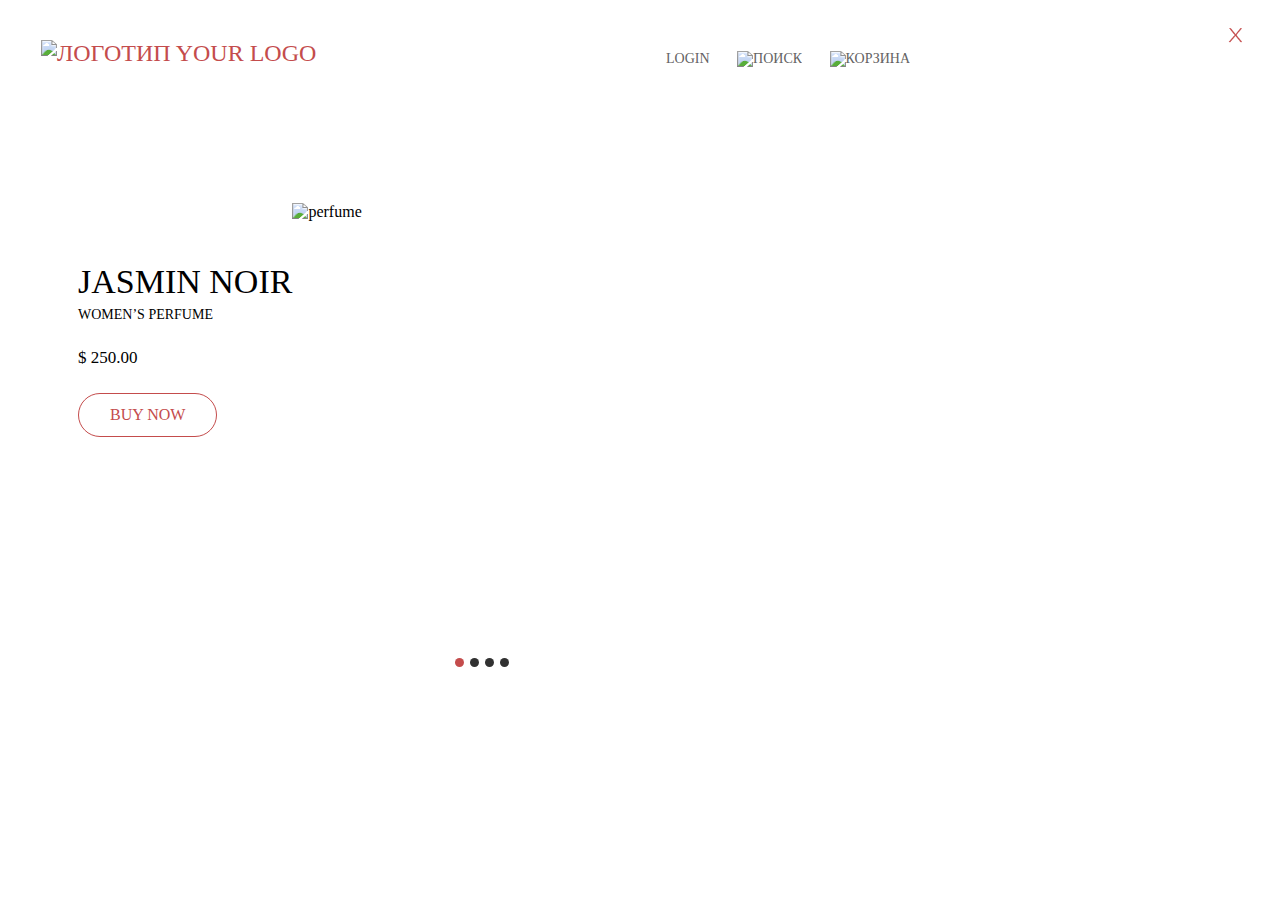
==== index.html @ 6fe62faa "maket10-header-v.2" ====
<!DOCTYPE html>
<html lang="en">
<head>
    <meta charset="UTF-8">
    <title>perfume</title>
    <link rel="stylesheet" href="css/normalize.css">
    <link rel="stylesheet" href="css/style.css">
</head>
<body>
   
    <div class="header"> <!--верхняя секция-->
        <div class="container">
<!--левый блок  -->
            <div class="left-header-block">
                <div class="header-top">
                   <div class="logo">
                       <img src="img/logo.png" alt="логотип">
                       <span> Your LOGO</span>
                   </div> 
                   <div class="header-nav">
                       <div><a href="#">Login </a></div>
                       <div><a href="#"><img src="img/poisk.svg" alt="поиск"></a></div>
                       <div><a href="#"><img src="img/basket.svg" alt="корзина"></a></div>
                   </div>
                </div>
                <div class="header-content">
<!--Предложение товара -->
                   <div class="product-header">
                      <div class="product-text">
                          <h2>Jasmin Noir</h2>
                          <h3>Women’s Perfume</h3>
                          <p class="price">$ 250.00</p>
                          <a href="#" class="button" role="button">Buy Now</a>
                      </div>
                       <div class="product-picture">
                          <img src="img/product1.png" alt="perfume"> 
                       </div>
                   </div>
                    
                </div>
<!-- Кнопки  -->
                <div class="switcher-container">
                    <div class="switcher">
                        <div class="point active"></div>
                        <div class="point"></div>
                        <div class="point"></div>
                        <div class="point"></div> 
                    </div>
                </div>
            </div>
            
            
            
<!--правый блок  -->
             
            <aside class="right-header-block">
               <div class="menu">
                <div class="menu-left">
                <center> 
                  <ul>
                      <li><a href="#">Home</a></li>
                      <li><a href="#">Men’s Perfume</a></li>
                      <li><a href="#">Top Seller</a></li>
                      <li><a href="#">Brands</a></li>
                      
                  </ul>
                  </center>  
                </div>
                <div class="menu-right">
                  <center>
                    <ul>
                      <li><a href="#">About Us</a></li>
                      <li><a href="#">Women’s Perfume</a></li>
                      <li><a href="#">Gift Pack</a></li>
                      <li><a href="#">Contact us</a></li>
                      
                  </ul>  
                  </center>
                    
                    
                </div>
                 
                   
               </div>
               <a href="#" class="button1" role="button"><img src="img/X.png"></a>
                
            </aside>
        </div>
    </div>
</body>
</html>
---- css/style.css ----
body{
   font-family: "Segoe UI"; 
}
.container{
    position: relative;
}
.header{
    height: 704px;
    
}
.left-header-block{
    height: 100%;
    width: 75%;
    background: url(../img/bg1.jpg);
    background-size: cover;
    background-position: center;
    position: relative;
    float: left;
}
.container{
    height: 100%;
    width: 100%;
}
.header-top{
    padding: 32px 0 0 33px;
    position: relative;
    
}
.logo{
    display: inline-block;
    color: #c44c4c;
    font-size: 24px;
    font-weight: 500;
    text-transform: uppercase;
}
.header-nav{
    display: inline-block;
    position: absolute;
    right: 34px;
    bottom: 0;
    font-size: 14px;
    
}
.header-nav div, a{
    display: inline-block;
    margin: 0 6px;
    text-decoration: none;
    font-size: 14px;
    font-weight: 400;
    text-transform: uppercase;
    color: #636262;

}
.product-header{
    margin: 136px 0 0 70px;
}
.product-text{
    float: left;
    padding-top: 60px;
    text-transform: uppercase;
    
}
h2{
    font-size: 34px;
    font-weight: 300;
    margin: 0;
}
h3{
    font-size: 14px;
    font-weight: 200;
    margin: 6px 0;
}
.price{
   font-size: 17px;
    font-weight: 500;
    margin: 25px 0;
}
.button{
    font-size: 16px;
    color: #c44c4c;
    border: 1px solid #c44c4c;
    border-radius: 50px;
    padding: 13px 31px;
    line-height: 100%;
    font-weight: 500;
    margin: 0;
}
.switcher-container{
    position: absolute;
    bottom: 40px;
    text-align: center;
    width: 100%;
}    
.point{
    height: 9px;
    width: 9px;
    background-color: #313131;
    display: inline-block;
    border-radius: 50%;
    margin: 1px;
}

.active{
  background-color: #c44c4c; 
}
.right-header-block{
    background: url(../img/bg2.jpg);
    background-size: cover;
    background-repeat:no-repeat;
    height: 100%;
    width: 25%;
    display: inline-block;
    position: relative;
}
.menu{
   margin-top: 98px;
   margin-left: -40px;
    
    
}
.menu-left{
    display: inline-block;
    float: left;
    width: 50%;
    
}
.menu-right{
    display: inline-block;
    width: 50%;
}
li{
    list-style-type: none;    
}
li a{
    font-size: 14px;
    font-weight: 400;
    margin: 54px 0;
    color: #ffffff;
    
}
.button1{
    position: absolute;
    top: 20px;
    right: 24px;
}
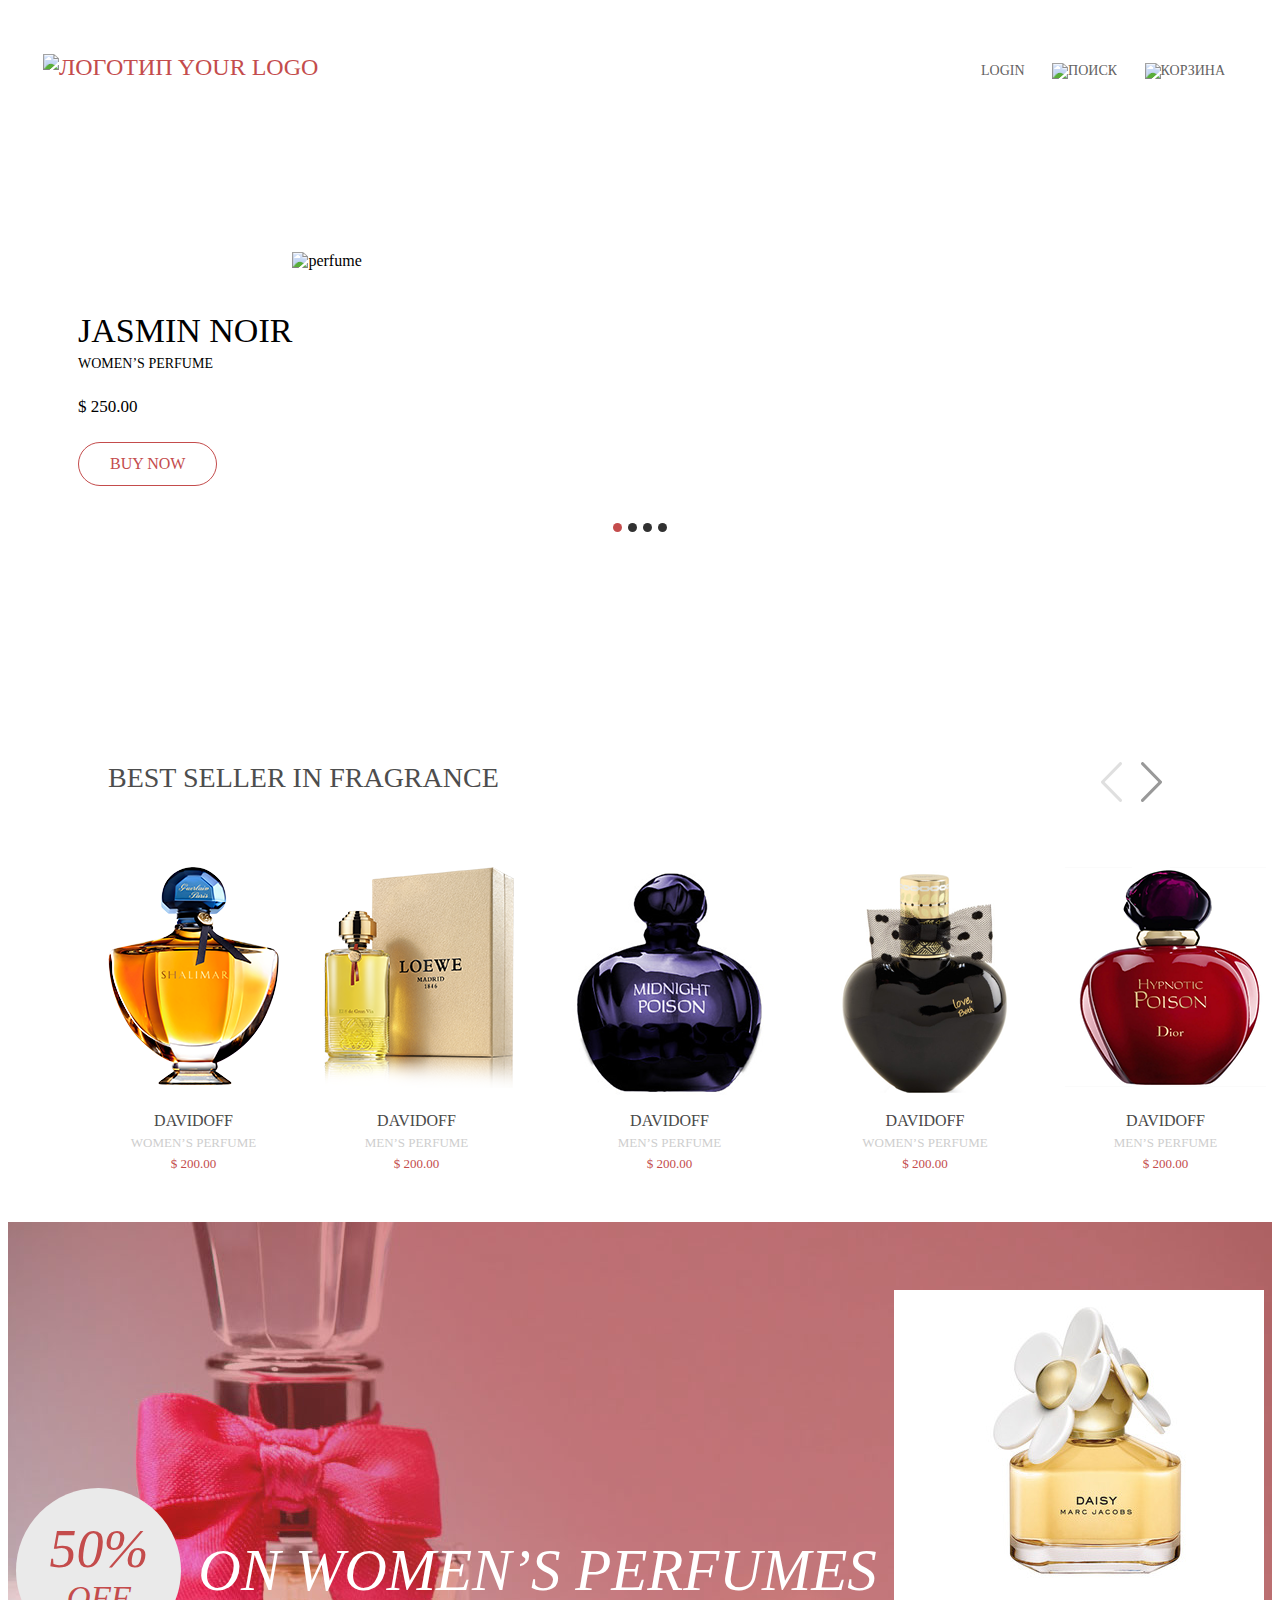
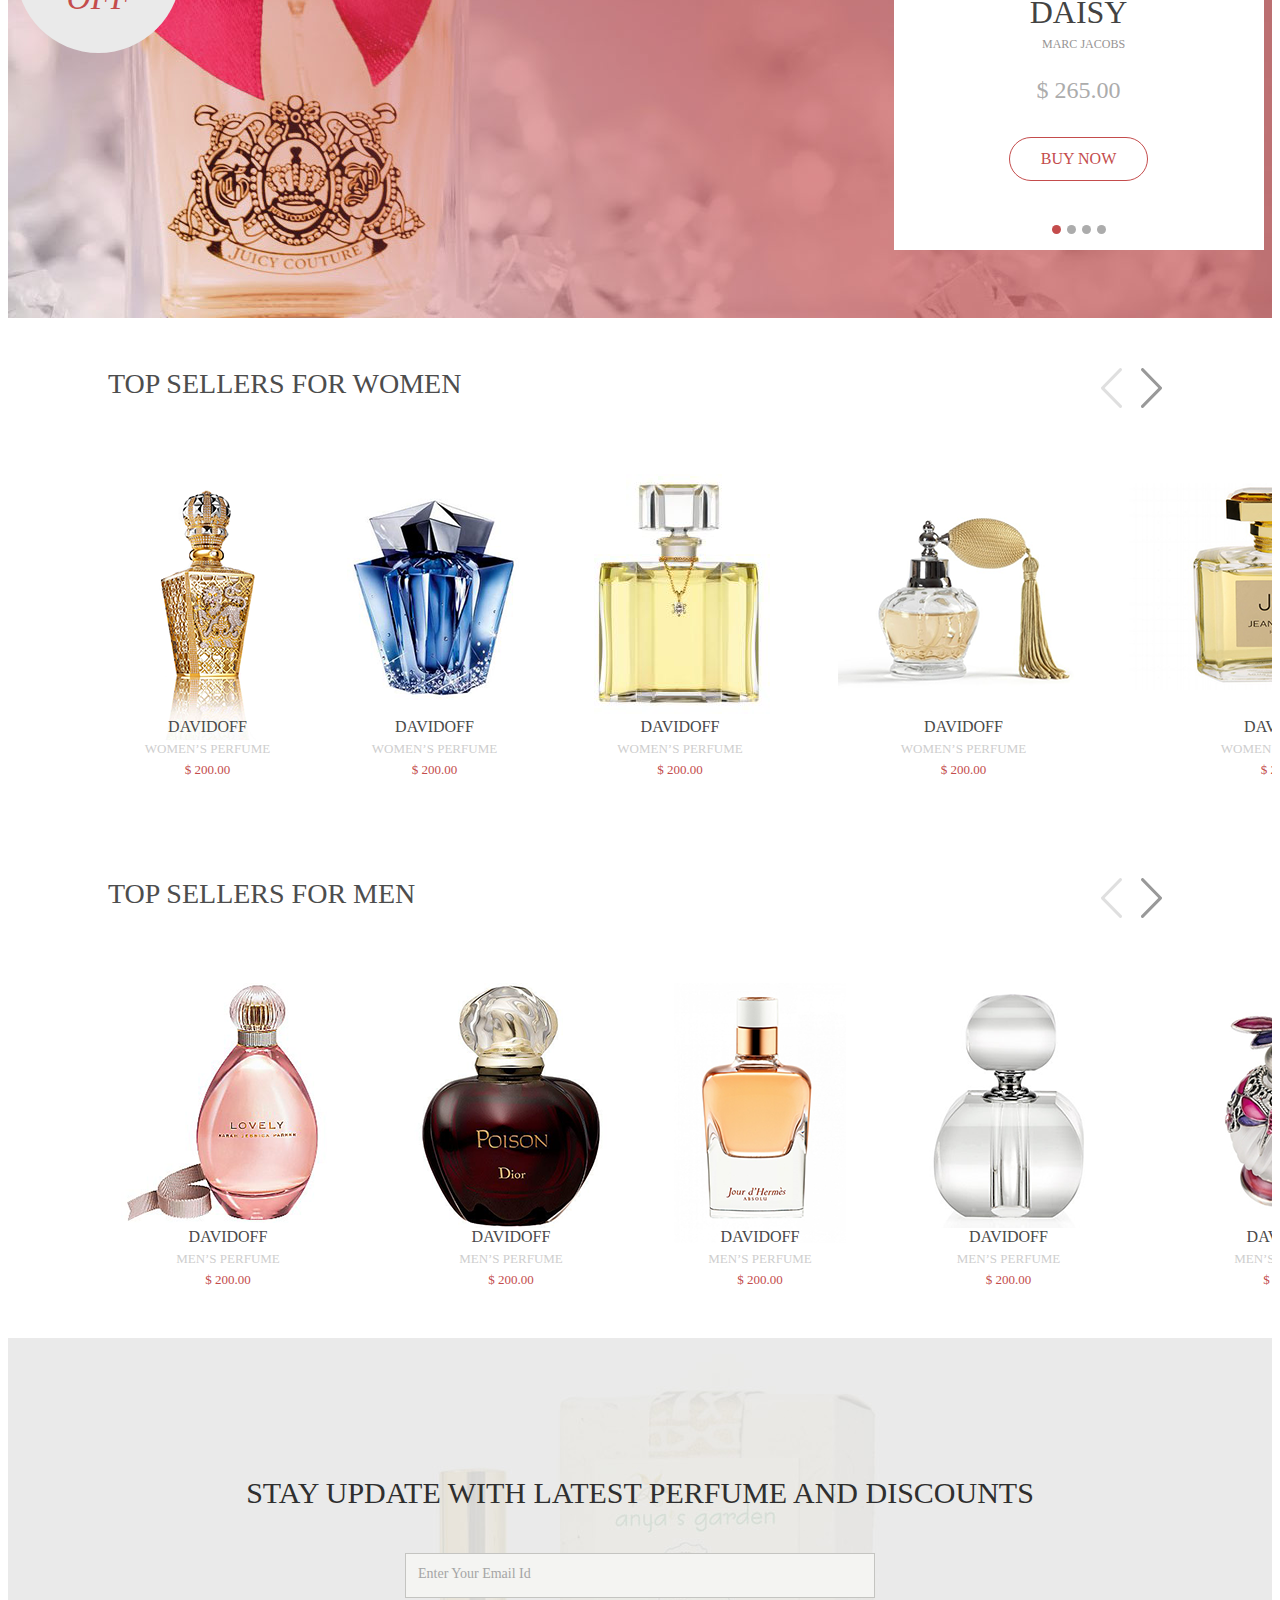
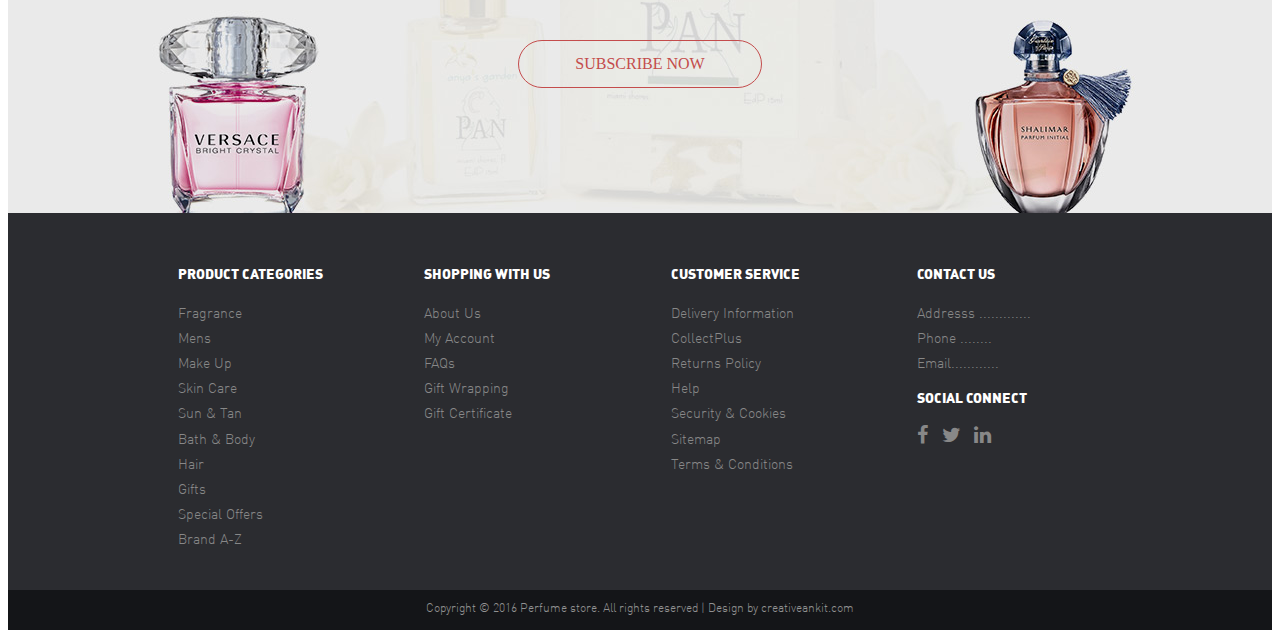
==== commit 8d2ad5af: "my project version from 29.04.2017" ====
--- a/index.html
+++ b/index.html
@@ -1,58 +1,68 @@
 <!DOCTYPE html>
 <html lang="en">
+
 <head>
     <meta charset="UTF-8">
     <title>perfume</title>
     <link rel="stylesheet" href="css/normalize.css">
+    <link href="https://maxcdn.bootstrapcdn.com/font-awesome/4.7.0/css/font-awesome.min.css" rel="stylesheet" integrity="sha384-wvfXpqpZZVQGK6TAh5PVlGOfQNHSoD2xbE+QkPxCAFlNEevoEH3Sl0sibVcOQVnN" crossorigin="anonymous">
     <link rel="stylesheet" href="css/style.css">
+    
 </head>
+
 <body>
-   
-    <div class="header"> <!--верхняя секция-->
+
+    <div class="header">
+        <!--верхняя секция-->
         <div class="container">
-<!--левый блок  -->
+            <!--левый блок  -->
             <div class="left-header-block">
                 <div class="header-top">
-                   <div class="logo">
-                       <img src="img/logo.png" alt="логотип">
-                       <span> Your LOGO</span>
-                   </div> 
-                   <div class="header-nav">
-                       <div><a href="#">Login </a></div>
-                       <div><a href="#"><img src="img/poisk.svg" alt="поиск"></a></div>
-                       <div><a href="#"><img src="img/basket.svg" alt="корзина"></a></div>
-                   </div>
+                    <div class="logo">
+                        <img src="img/logo.png" alt="логотип">
+                        <span> Your LOGO</span>
+                    </div>
+                    <div class="header-nav">
+                        <div><a href="#">Login </a></div>
+                        <div>
+                            <a href="#"><img src="img/poisk.svg" alt="поиск"></a>
+                        </div>
+                        <div>
+                            <a href="#"><img src="img/basket.svg" alt="корзина"></a>
+                        </div>
+                    </div>
                 </div>
                 <div class="header-content">
-<!--Предложение товара -->
-                   <div class="product-header">
-                      <div class="product-text">
-                          <h2>Jasmin Noir</h2>
-                          <h3>Women’s Perfume</h3>
-                          <p class="price">$ 250.00</p>
-                          <a href="#" class="button" role="button">Buy Now</a>
-                      </div>
-                       <div class="product-picture">
-                          <img src="img/product1.png" alt="perfume"> 
-                       </div>
-                   </div>
-                    
-                </div>
-<!-- Кнопки  -->
+                    <!--Предложение товара -->
+                    <div class="product-header">
+                        <div class="product-text">
+                            <h2>Jasmin Noir</h2>
+                            <h3>Women’s Perfume</h3>
+                            <p class="price">$ 250.00</p>
+                            <a href="#" class="button" role="button">Buy Now</a>
+                        </div>
+                        <div class="product-picture">
+                            <img src="img/product1.png" alt="perfume">
+                        </div>
+                    </div>
+
+                </div>
+                <!-- Кнопки  -->
                 <div class="switcher-container">
                     <div class="switcher">
                         <div class="point active"></div>
                         <div class="point"></div>
                         <div class="point"></div>
-                        <div class="point"></div> 
+                        <div class="point"></div>
                     </div>
                 </div>
             </div>
-            
-            
-            
-<!--правый блок  -->
-             
+
+
+
+            <!--правый блок  -->
+
+            <!--
             <aside class="right-header-block">
                <div class="menu">
                 <div class="menu-left">
@@ -85,7 +95,267 @@
                <a href="#" class="button1" role="button"><img src="img/X.png"></a>
                 
             </aside>
-        </div>
-    </div>
+-->
+        </div>
+    </div>
+
+    <!--   вторая секция галерея товаров      -->
+
+    <div class="price2">
+        <div class="top">
+            <div class="title">
+                <h2>Best Seller in Fragrance</h2>
+            </div>
+            <!--            Стрелочки      -->
+            <div class="arrows">
+                <div class="prev disable"></div>
+                <div class="next"></div>
+            </div>
+
+        </div>
+        <!--       Галерея     -->
+        <div class="gallery-wrapper">
+            <div class="parfume-gallery">
+                <div class="parfume">
+                    <div class="product-img"><img src="img/perfume01.png" alt="parfume01"></div>
+                    <h3>Davidoff</h3>
+                    <h4>Women’s Perfume</h4>
+                    <h5>$ 200.00</h5>
+                </div>
+                <div class="parfume">
+                    <div class="product-img">
+                        <img src="img/perfume02.png" alt="parfume02"></div>
+                    <h3>Davidoff</h3>
+                    <h4>men’s Perfume</h4>
+                    <h5>$ 200.00</h5>
+                </div>
+                <div class="parfume">
+                    <div class="product-img">
+                        <img src="img/perfume03.png" alt="parfume03"></div>
+                    <h3>Davidoff</h3>
+                    <h4>men’s Perfume</h4>
+                    <h5>$ 200.00</h5>
+                </div>
+                <div class="parfume">
+                    <div class="product-img">
+                        <img src="img/perfume04.png" alt="parfume04"></div>
+                    <h3>Davidoff</h3>
+                    <h4>Women’s Perfume</h4>
+                    <h5>$ 200.00</h5>
+                </div>
+                <div class="parfume">
+                    <div class="product-img">
+                        <img src="img/perfume05.png" alt="parfume05"></div>
+                    <h3>Davidoff</h3>
+                    <h4>men’s Perfume</h4>
+                    <h5>$ 200.00</h5>
+                </div>
+            </div>
+        </div>
+    </div>
+    <!--  On_Women's_perfumes   -->
+
+    <div class="action">
+        <div class="off">
+            <h2>50%</h2>
+            <h3>Off</h3>
+        </div>
+        <h1>on Women’s Perfumes</h1>
+
+        <div class="offer">
+            <img src="img/perfume(06).png" alt="">
+            <div class="product-text">
+                <h2> DAISY </h2>
+                <h3>Marc Jacobs</h3>
+                <p class="price">$ 265.00</p>
+
+            </div>
+            <a href="#" class="button" role="button">Buy Now</a>
+            <div class="switcher-container">
+                <div class="switcher">
+                    <div class="point active"></div>
+                    <div class="point"></div>
+                    <div class="point"></div>
+                    <div class="point"></div>
+                </div>
+            </div>
+        </div>
+
+
+
+    </div>
+    <!--   четвертая секция галерея товаров      -->
+
+    <div class="price2">
+        <div class="top">
+            <div class="title">
+                <h2>TOP SELLERS FOR WOMEN</h2>
+            </div>
+            <!--            Стрелочки      -->
+            <div class="arrows">
+                <div class="prev disable"></div>
+                <div class="next"></div>
+            </div>
+
+        </div>
+        <!--       Галерея  2   -->
+        <div class="gallery-wrapper">
+            <div class="parfume-gallery">
+                <div class="parfume">
+                    <div class="product-img"><img src="img/perfume11.png" alt="parfume11"></div>
+                    <h3>Davidoff</h3>
+                    <h4>Women’s Perfume</h4>
+                    <h5>$ 200.00</h5>
+                </div>
+                <div class="parfume">
+                    <div class="product-img">
+                        <img src="img/perfume12.png" alt="parfume12"></div>
+                    <h3>Davidoff</h3>
+                    <h4>Women’s Perfume</h4>
+                    <h5>$ 200.00</h5>
+                </div>
+                <div class="parfume">
+                    <div class="product-img">
+                        <img src="img/perfume13.png" alt="parfume13"></div>
+                    <h3>Davidoff</h3>
+                    <h4>Women’s Perfume</h4>
+                    <h5>$ 200.00</h5>
+                </div>
+                <div class="parfume">
+                    <div class="product-img">
+                        <img src="img/perfume14.png" alt="parfume14"></div>
+                    <h3>Davidoff</h3>
+                    <h4>Women’s Perfume</h4>
+                    <h5>$ 200.00</h5>
+                </div>
+                <div class="parfume">
+                    <div class="product-img">
+                        <img src="img/perfume15.png" alt="parfume15"></div>
+                    <h3>Davidoff</h3>
+                    <h4>Women’s Perfume</h4>
+                    <h5>$ 200.00</h5>
+                </div>
+            </div>
+        </div>
+    </div>
+        <!--   пятая секция галерея товаров      -->
+
+        <div class="price2">
+            <div class="top">
+                <div class="title">
+                    <h2>TOP SELLERS FOR MEN</h2>
+                </div>
+                <!--            Стрелочки      -->
+                <div class="arrows">
+                    <div class="prev disable"></div>
+                    <div class="next"></div>
+                </div>
+
+            </div>
+        </div>
+
+        <!--       Галерея  3   -->
+
+        <div class="gallery-wrapper">
+            <div class="parfume-gallery">
+                <div class="parfume">
+                    <div class="product-img"><img src="img/perfume21.png" alt="parfume21"></div>
+                    <h3>Davidoff</h3>
+                    <h4>men’s Perfume</h4>
+                    <h5>$ 200.00</h5>
+                </div>
+                <div class="parfume">
+                    <div class="product-img">
+                        <img src="img/perfume22.png" alt="parfume22"></div>
+                    <h3>Davidoff</h3>
+                    <h4>men’s Perfume</h4>
+                    <h5>$ 200.00</h5>
+                </div>
+                <div class="parfume">
+                    <div class="product-img">
+                        <img src="img/perfume23.png" alt="parfume23"></div>
+                    <h3>Davidoff</h3>
+                    <h4>men’s Perfume</h4>
+                    <h5>$ 200.00</h5>
+                </div>
+                <div class="parfume">
+                    <div class="product-img">
+                        <img src="img/perfume24.png" alt="parfume24"></div>
+                    <h3>Davidoff</h3>
+                    <h4>men’s Perfume</h4>
+                    <h5>$ 200.00</h5>
+                </div>
+                <div class="parfume">
+                    <div class="product-img">
+                        <img src="img/perfume25.png" alt="parfume25"></div>
+                    <h3>Davidoff</h3>
+                    <h4>men’s Perfume</h4>
+                    <h5>$ 200.00</h5>
+                </div>
+            </div>
+
+        </div>
+<!--        Шестая секция    -->
+<div class="discounts">
+  <form class="subscribe-form">
+   <h2>Stay update with latest perfume and discounts</h2> 
+   <div class="email">Enter Your Email Id</div>
+   <div class="button">Subscribe Now</div>
+   </form>
+</div>
+<footer>
+    <div class="footer-menu">
+       <div class="twin-col">
+        <div class="column">
+        <h3>Product Categories</h3>
+        <a href="#">Fragrance</a>
+        <a href="#">Mens</a>
+        <a href="#">Make Up</a>
+        <a href="#">Skin Care</a>
+        <a href="#">Sun & Tan</a>
+        <a href="#">Bath & Body</a>
+        <a href="#">Hair</a>
+        <a href="#">Gifts</a>
+        <a href="#">Special Offers</a>
+        <a href="#">Brand A-Z</a>
+</div>
+        <div class="column">
+        
+        <h3>Shopping With Us</h3>
+        <a href="#">About Us</a>
+        <a href="#">My Account</a>
+        <a href="#">FAQs</a>
+        <a href="#">Gift Wrapping</a>
+        <a href="#">Gift Certificate</a>
+</div>
+</div>
+       <div class="twin-col">
+        <div class="column">
+        <h3>Customer Service</h3>
+        <a href="#">Delivery Information</a>
+        <a href="#">CollectPlus</a>
+        <a href="#">Returns Policy</a>
+        <a href="#">Help</a>
+        <a href="#">Security & Cookies</a>
+        <a href="#">Sitemap</a>
+        <a href="#">Terms & Conditions</a>
+        </div>
+        <div class="column">
+        <h3>Contact Us</h3>
+        <a href="#">Addresss ............. </a>
+        <a href="#">Phone ........ </a>
+        <a href="#">Email............</a>
+        <h3>Social Connect</h3>
+        <div>
+<a href="#"><i class="fa fa-facebook" aria-hidden="true"></i></a>
+<a href="#"><i class="fa fa-twitter" aria-hidden="true"></i>
+</a>
+<a href="#"><i class="fa fa-linkedin" aria-hidden="true"></i></a></div>
+</div>
+    </div>
+    </div>
+    <div class="copyright">Copyright © 2016 Perfume store. All rights reserved | Design by creativeankit.com</div>
+</footer>
 </body>
+
 </html>--- a/css/style.css
+++ b/css/style.css
@@ -1,47 +1,78 @@
-body{
-   font-family: "Segoe UI"; 
-}
-.container{
+@font-face {
+  font-family: "DIN-BlackAlternate";
+  src: url("../fonts/DINBlackAlternate.eot"); /* IE9 Compat Modes */
+  src: url("../fonts/DINBlackAlternate.eot?#iefix") format("embedded-opentype"), /* IE6-IE8 */
+    url("../fonts/DINBlackAlternate.woff2") format("woff2"), /* Modern Browsers */
+    url("../fonts/DINBlackAlternate.woff") format("woff"), /* Modern Browsers */
+    url("../fonts/DINBlackAlternate.ttf") format("truetype"), /* Safari, Android, iOS */
+    url("../fonts/DINBlackAlternate.otf") format("opentype"), /* Open Type Font */
+    url("../fonts/DINBlackAlternate.svg") format("svg"); /* Legacy iOS */
+  font-weight: normal;
+  font-style: normal;
+}
+
+@font-face {
+  font-family: "DIN-Light";
+  src: url("../fonts/DINLight.eot"); /* IE9 Compat Modes */
+  src: url("../fonts/DINLight.eot?#iefix") format("embedded-opentype"), /* IE6-IE8 */
+    url("../fonts/DINLight.woff2") format("woff2"), /* Modern Browsers */
+    url("../fonts/DINLight.woff") format("woff"), /* Modern Browsers */
+    url("../fonts/DINLight.ttf") format("truetype"), /* Safari, Android, iOS */
+    url("../fonts/DINLight.otf") format("opentype"), /* Open Type Font */
+    url("../fonts/DINLight.svg") format("svg"); /* Legacy iOS */
+  font-weight: normal;
+  font-style: normal;
+}
+
+body {
+    font-family: "Segoe UI";
+}
+
+.container {
     position: relative;
-}
-.header{
-    height: 704px;
-    
-}
-.left-header-block{
     height: 100%;
-    width: 75%;
+    width: 100%;
+}
+
+.header {
+    min-height: 704px;
+}
+
+
+/*    левый блок    */
+
+.left-header-block {
+    height: 100%;
+    width: 100%;
     background: url(../img/bg1.jpg);
     background-size: cover;
     background-position: center;
     position: relative;
     float: left;
 }
-.container{
-    height: 100%;
-    width: 100%;
-}
-.header-top{
-    padding: 32px 0 0 33px;
-    position: relative;
-    
-}
-.logo{
+
+
+
+.header-top {
+    display: flex;
+    flex-wrap: wrap;
+    justify-content: space-between;
+    align-items: baseline;
+    padding: 35px;
+}
+.logo {
     display: inline-block;
     color: #c44c4c;
     font-size: 24px;
     font-weight: 500;
     text-transform: uppercase;
 }
-.header-nav{
-    display: inline-block;
-    position: absolute;
-    right: 34px;
-    bottom: 0;
-    font-size: 14px;
-    
-}
-.header-nav div, a{
+.header-nav {
+    font-size: 14px;
+    margin-top: 20px;
+}
+.header-nav div,
+a {
     display: inline-block;
     margin: 0 6px;
     text-decoration: none;
@@ -49,33 +80,37 @@
     font-weight: 400;
     text-transform: uppercase;
     color: #636262;
-
-}
-.product-header{
+}
+
+/*   Предложение товара   */
+.product-header {
     margin: 136px 0 0 70px;
-}
-.product-text{
-    float: left;
+    width: 60%;
+    display: flex;
+    flex-wrap: wrap;
+}
+.product-text {
     padding-top: 60px;
     text-transform: uppercase;
-    
-}
-h2{
+    flex-shrink: 0;
+    margin-bottom: 33px;
+}
+h2 {
     font-size: 34px;
     font-weight: 300;
     margin: 0;
 }
-h3{
+h3 {
     font-size: 14px;
     font-weight: 200;
     margin: 6px 0;
 }
-.price{
-   font-size: 17px;
+.price {
+    font-size: 17px;
     font-weight: 500;
     margin: 25px 0;
 }
-.button{
+.button {
     font-size: 16px;
     color: #c44c4c;
     border: 1px solid #c44c4c;
@@ -85,13 +120,15 @@
     font-weight: 500;
     margin: 0;
 }
-.switcher-container{
-    position: absolute;
-    bottom: 40px;
-    text-align: center;
-    width: 100%;
-}    
-.point{
+
+/*  Кнопки   */
+.switcher-container {
+
+    text-align: center;
+    margin-bottom: 40px;
+
+}
+.point {
     height: 9px;
     width: 9px;
     background-color: #313131;
@@ -99,47 +136,335 @@
     border-radius: 50%;
     margin: 1px;
 }
-
-.active{
-  background-color: #c44c4c; 
-}
-.right-header-block{
+.active {
+    background-color: #c44c4c;
+}
+
+/*правый блок */
+.right-header-block {
     background: url(../img/bg2.jpg);
     background-size: cover;
-    background-repeat:no-repeat;
+    background-repeat: no-repeat;
     height: 100%;
     width: 25%;
     display: inline-block;
     position: relative;
 }
-.menu{
-   margin-top: 98px;
-   margin-left: -40px;
-    
-    
-}
-.menu-left{
+.menu {
+    margin-top: 98px;
+    margin-left: -40px;
+}
+.menu-left {
     display: inline-block;
     float: left;
     width: 50%;
-    
-}
-.menu-right{
+}
+.menu-right {
     display: inline-block;
     width: 50%;
 }
-li{
-    list-style-type: none;    
-}
-li a{
+li {
+    list-style-type: none;
+}
+li a {
     font-size: 14px;
     font-weight: 400;
     margin: 54px 0;
     color: #ffffff;
-    
-}
-.button1{
+}
+.button1 {
     position: absolute;
     top: 20px;
     right: 24px;
-}+}
+
+/* вторая секция галерея товаров    */
+.price2 {
+    
+    
+}
+/* Стрелочки */
+.arrows {
+    display: flex;
+}
+.prev,
+.next {
+    background-repeat: no-repeat;
+    background-position: center;
+    width: 40px;
+    height: 40px;
+}
+.prev {
+    background-image: url(../img/left-arrow.svg);
+}
+.next {
+    background-image: url(../img/right-arrow.svg);
+}
+.disable {
+    opacity: 0.3;
+}
+          /*  Галерея */
+.gallery-wrapper{
+  overflow-x: scroll;/* До решения вопроса со стрелочками*/
+    display: flex;
+}
+.parfume-gallery  {
+    display: flex;
+    width: 100%;
+    justify-content: space-around;
+    background: #fff;
+    margin-top: 65px;
+    margin-left: 30px;
+    padding: 0px 30px 50px 50px;
+}
+.price2 h2{
+    font-size: 28px;
+    font-weight: 400;
+    text-transform: uppercase;
+    color: #4d4d4d;
+}
+.parfume-gallery h3 {
+    font-size: 16px;
+    font-family: "Segoe UI";
+    color: #494949;
+    font-weight: 500;
+    text-transform: uppercase;
+    margin-top: 5px;
+    margin-bottom: 0;
+}
+.parfume-gallery h4 {
+    font-size: 13px;
+    font-family: "Segoe UI";
+    color: #cecece;
+    font-weight: 500;
+    text-transform: uppercase;
+    margin-top: 5px;
+    margin-bottom: 0;
+}
+.parfume-gallery h5 {
+    font-size: 13px;
+    font-family: "Segoe UI";
+    color: #c44c4c;
+    font-weight: 500;
+    margin-top: 5px;
+    margin-bottom: 0;
+}
+.top {
+    display: flex;
+    justify-content: space-between;
+    padding: 50px 100px 0 100px;
+}
+.parfume {
+    text-align: center;
+    margin: 0 20px;
+}
+.product-img {
+    height: 240px;
+}
+/*  On_Women's_perfumes  */
+
+.action{
+    background: url(../img/Layer%207.jpg);
+    background-size: cover;
+    background-position: center;
+    height: 696px;
+    width: 100%;
+    display: flex;
+    align-items: center;
+    justify-content: space-around;
+    
+}
+.action h1{
+   font-size: 59px;
+    font-family: "Segoe UI";
+    color: #fff;
+    font-weight: 500;
+    text-transform: uppercase;
+    font-style: oblique;
+}
+.off{
+    height: 165px;
+    width: 165px;
+    border-radius: 100%;
+    background: #eaeaea;
+    flex-shrink: 0;
+}
+.off h2{
+    font-size: 54px;
+    align-self: center;
+    font-family: "Segoe UI";
+    color: #c44c4c;
+    font-weight: 500;
+    text-transform: uppercase;
+    text-align: center;
+    font-style: oblique;
+    margin-top: 30px;
+   
+}
+.off h3{
+    font-size: 33px;
+    font-family: "Segoe UI";
+    color: #c44c4c;
+    font-weight: 500;
+    text-transform: uppercase;
+    text-align: center;
+    font-style: oblique;
+    margin-top: 0;
+    
+}
+.offer{
+    height: 560px;
+    width: 370px;
+    text-align: center;
+    background: #fff;
+}
+.offer img{
+    margin-left: 35px;
+}
+.offer .product-text{
+    padding-top: 0;
+    text-align: center;
+    
+}
+.offer h2{
+    font-size: 32px;
+    font-weight: 500;
+    color: #434343;
+}
+.offer h3{
+    font-size: 12px;
+    font-weight: 400;
+    color: #969494;
+    margin-left: 10px;
+}
+.offer p{
+    font-size: 24px;
+    font-weight: 500;
+    color: #acacac;
+}
+.offer .button{
+    margin-bottom: 40px
+}
+.offer .point{
+  background-color: #acacac;
+}
+.offer .active{
+   background-color: #c44c4c; 
+}
+     /*  Шестая секция  */
+.discounts{
+    height: 475px;
+    padding-top: 13px;
+    box-sizing: border-box;
+    background: url(../img/background_bottom.jpg);
+    display: flex;
+    justify-content: center;
+    align-items: center;
+    background-position: center bottom;
+    background-repeat: no-repeat;
+    background-size: cover;
+}
+
+.subscribe-form{
+    display: flex;
+    flex-direction: column;
+    align-items: center;
+    justify-content: space-between;
+    height: 212px;
+    padding: 0 10px;
+}
+.discounts h2{
+    font-size: 30px;
+    color: #2f2f2f;
+    font-weight: 500;
+    text-transform: uppercase;
+    text-align: center;
+}
+.discounts .button{
+    padding: 15px 56px;
+    text-transform: uppercase;
+    
+}
+.email{
+    height: 45px;
+    max-width: 470px;
+    width: 100%;
+    background: #f4f4f2;
+    font-size: 14px;
+    font-weight: 200;
+    color: #a5a5a5;
+    border: 1px solid #c4c4c1;
+    padding: 12px;
+    box-sizing: border-box;
+    margin: 20px;
+}
+.bottom-block{
+    display: flex;
+    flex-direction: column;
+    justify-content: space-around;
+    align-items: center;
+    height: 280px;
+   
+    margin-top: 100px;
+}
+.footer-menu{
+    background: #2b2c30;
+    display: flex;
+    flex-direction: row;
+    flex-wrap: wrap;
+    justify-content: center;
+    padding: 38px 11%;
+}
+.twin-col{
+    flex-basis: 50%;
+    flex-shrink: 0;
+    display: flex;
+    flex-direction: row;
+    flex-wrap: wrap;
+    justify-content: space-around;
+}
+.column{
+    width: 185px;
+    color: #919191;
+    font-size: 14px;
+    text-align: left;
+    display: flex;
+    flex-direction: column;
+}
+.column h3{
+    color: #fff;
+    text-transform: uppercase;
+    font-family: "DIN-BlackAlternate";
+    margin: 1.2em 0;
+}
+.column a{
+    color: #888888;
+    text-transform: capitalize;
+    line-height: 1.8em;
+    margin: 0;
+    font-family: "DIN-Light";
+}
+
+.column a:hover{
+    color: #c44c4c;    
+
+}
+.column a:active{
+   color: #fff; 
+}
+
+.fa{
+    font-size: 20px;
+    margin-right: 10px;
+}
+.copyright{
+    height: 40px;
+    background: #141518;
+    text-align: center;
+    font-family: "DIN-Light";
+    color: #919191;
+    font-size: 12px;
+    font-weight: 200;
+    padding-top: 10px;
+    box-sizing: border-box;
+}
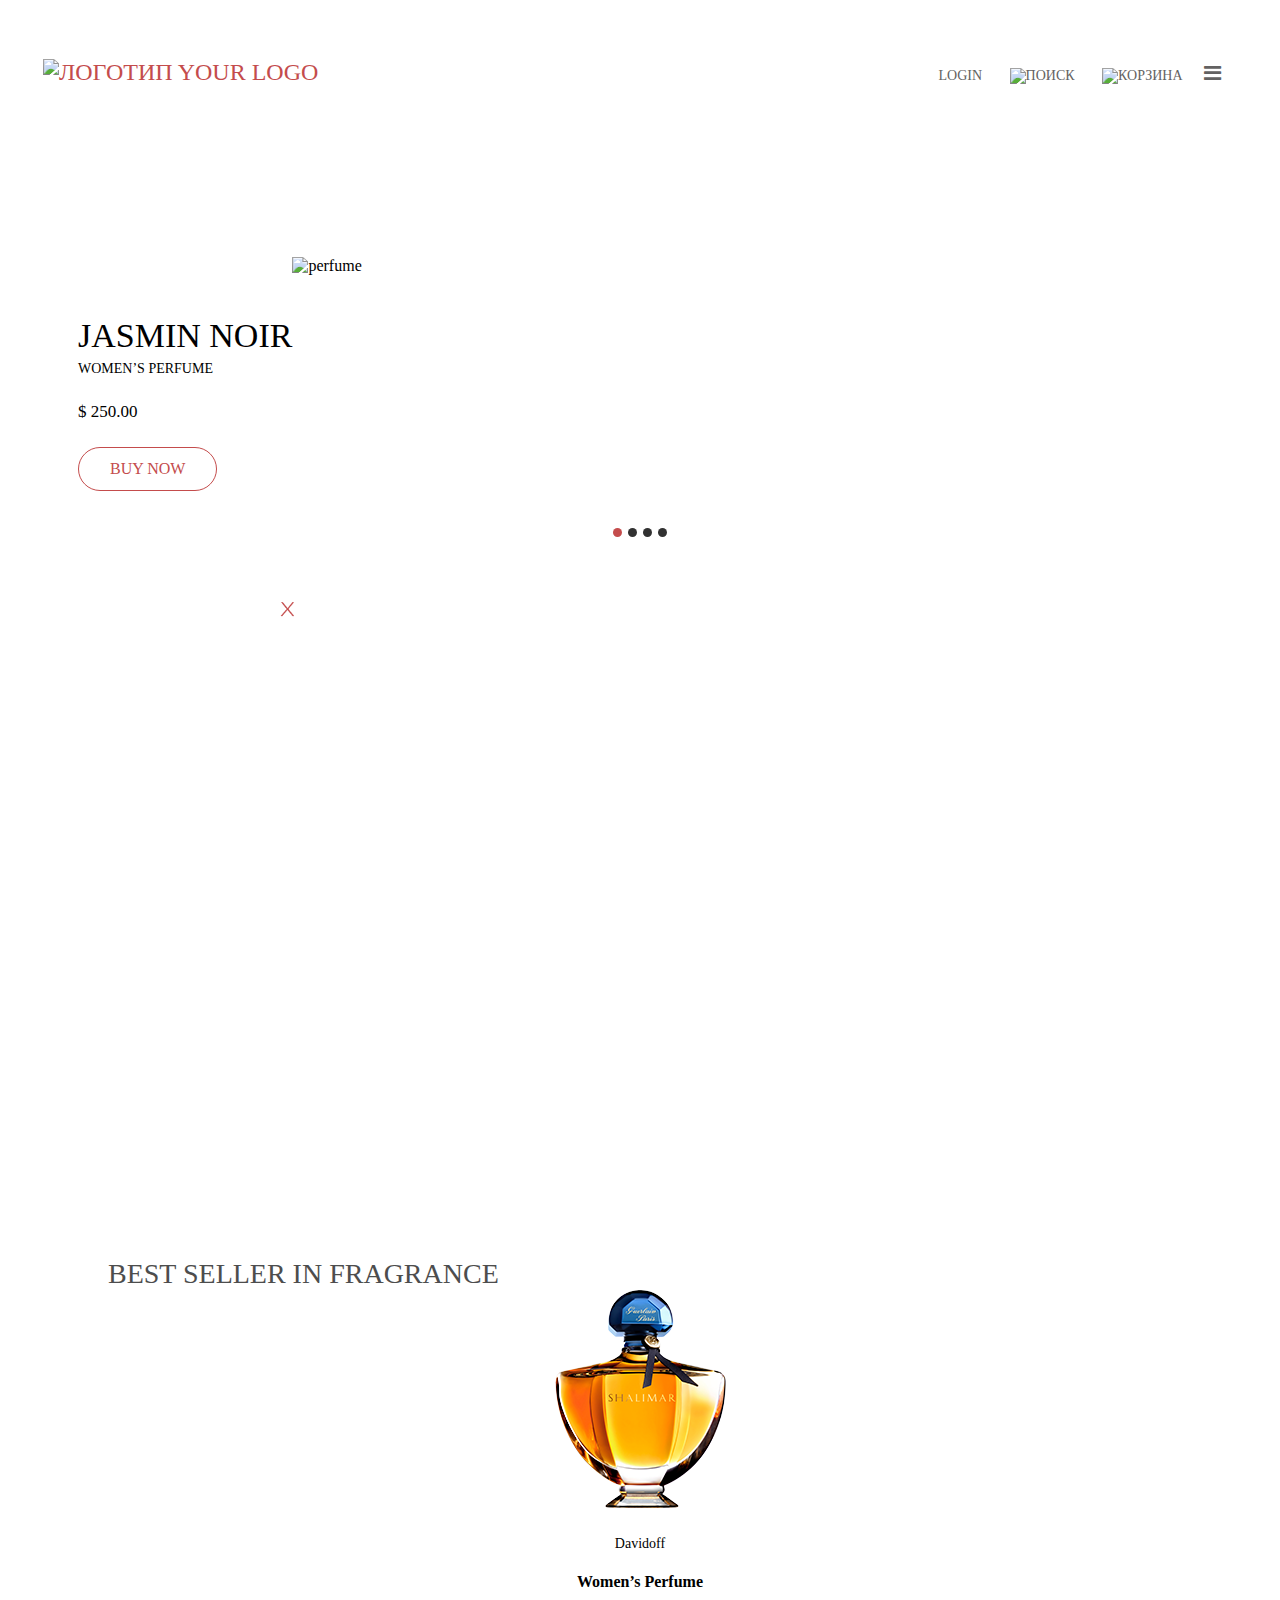
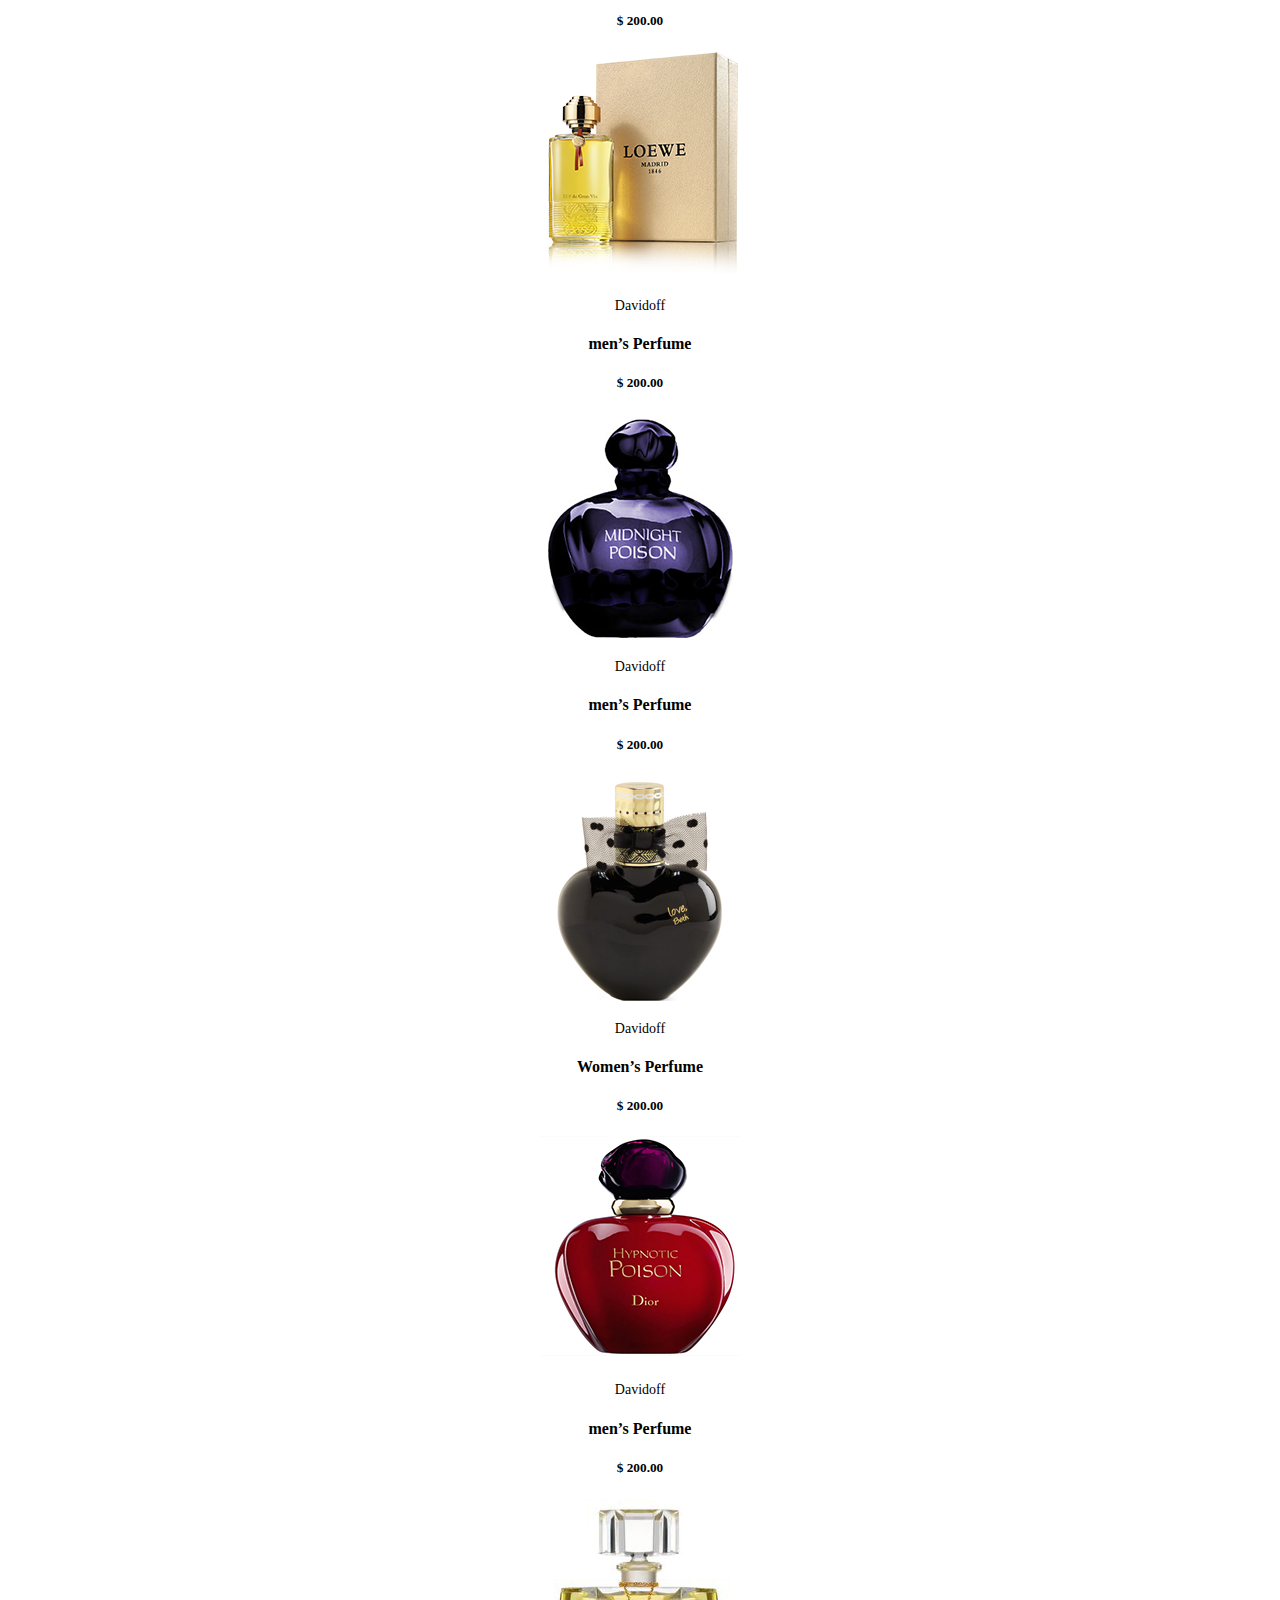
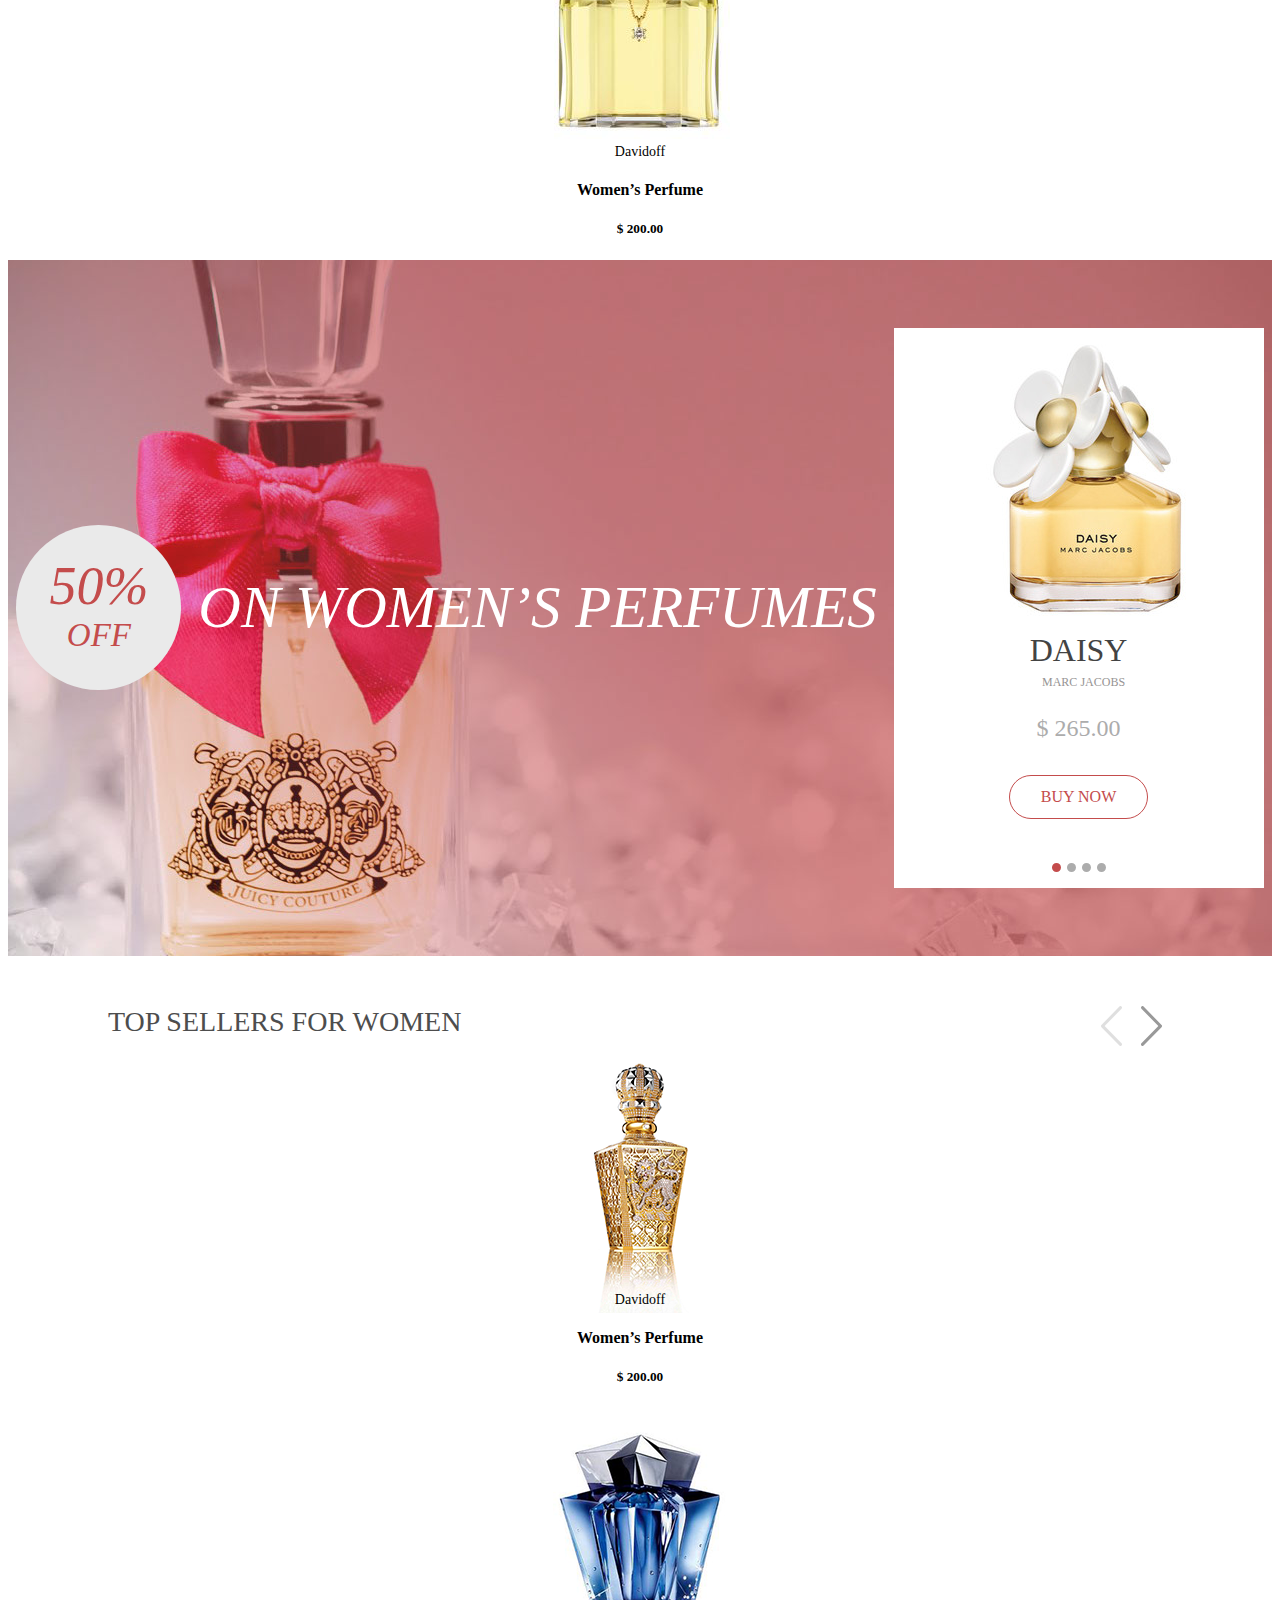
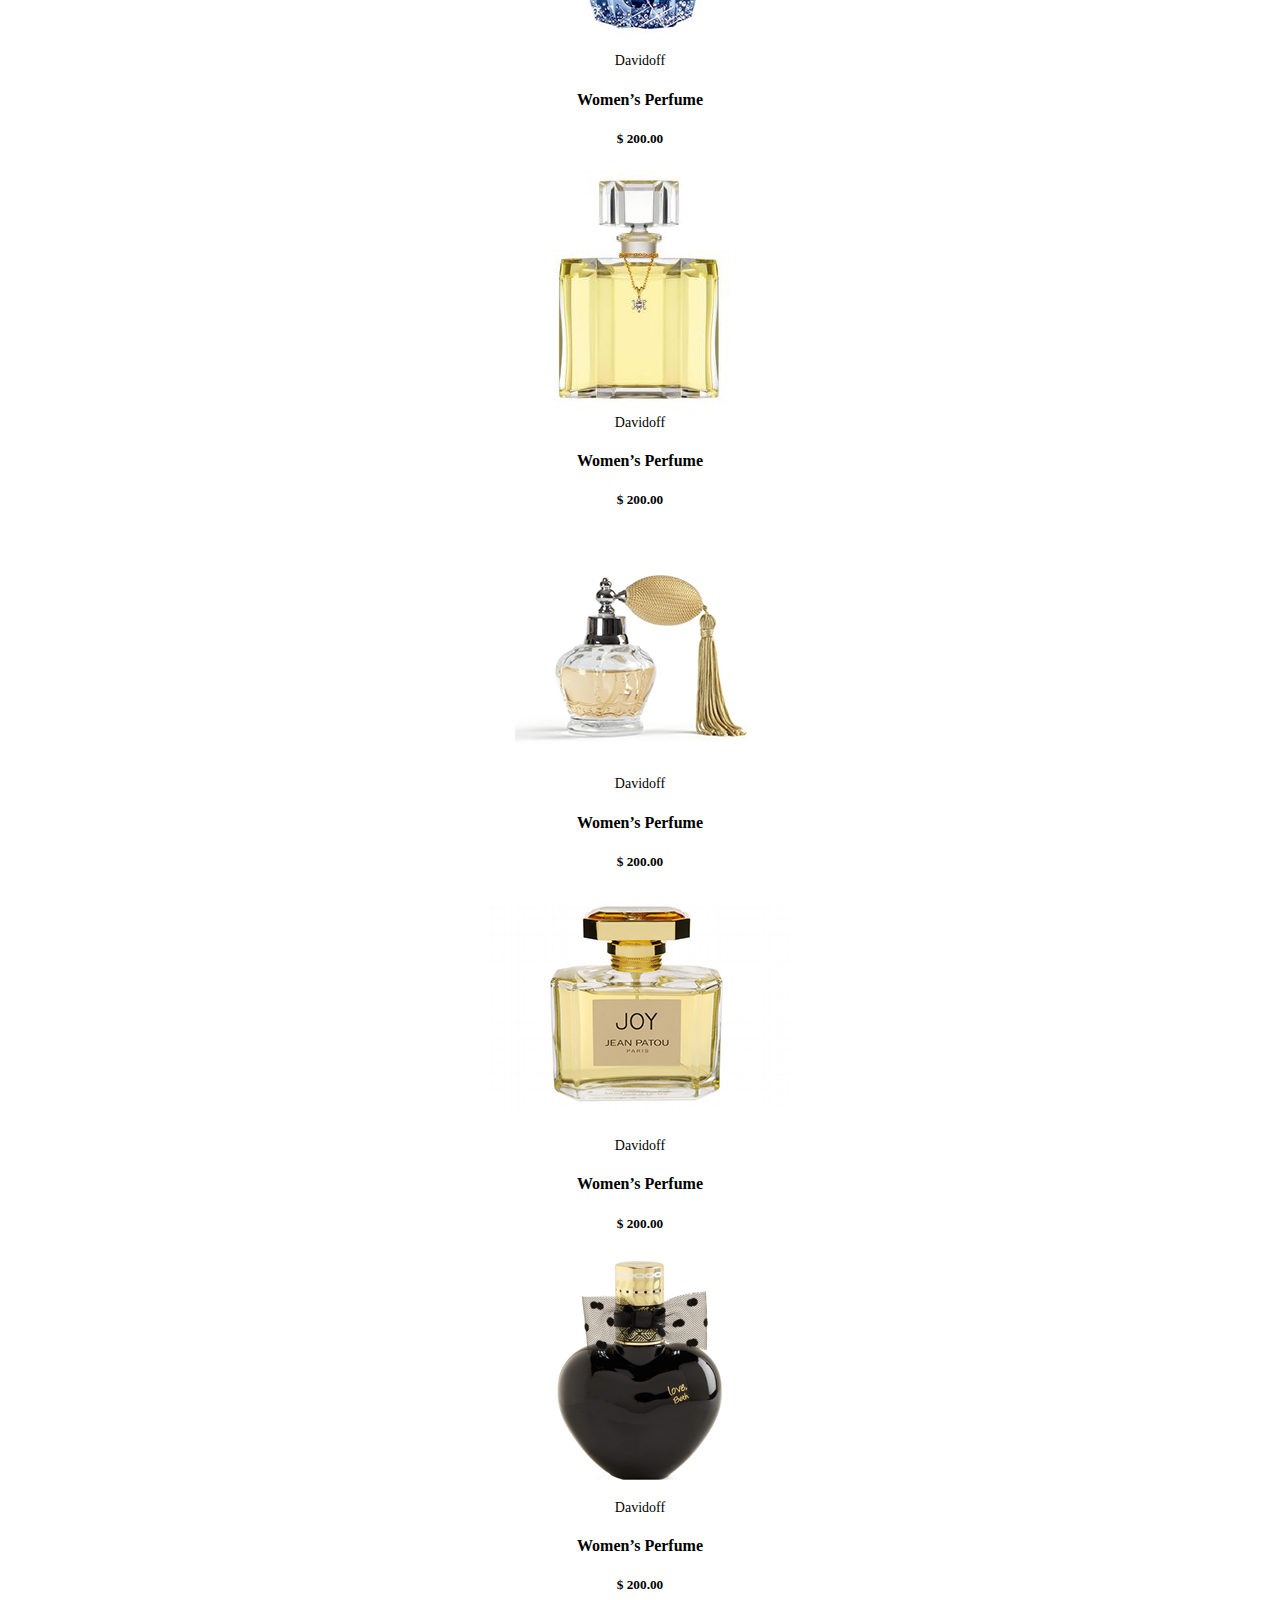
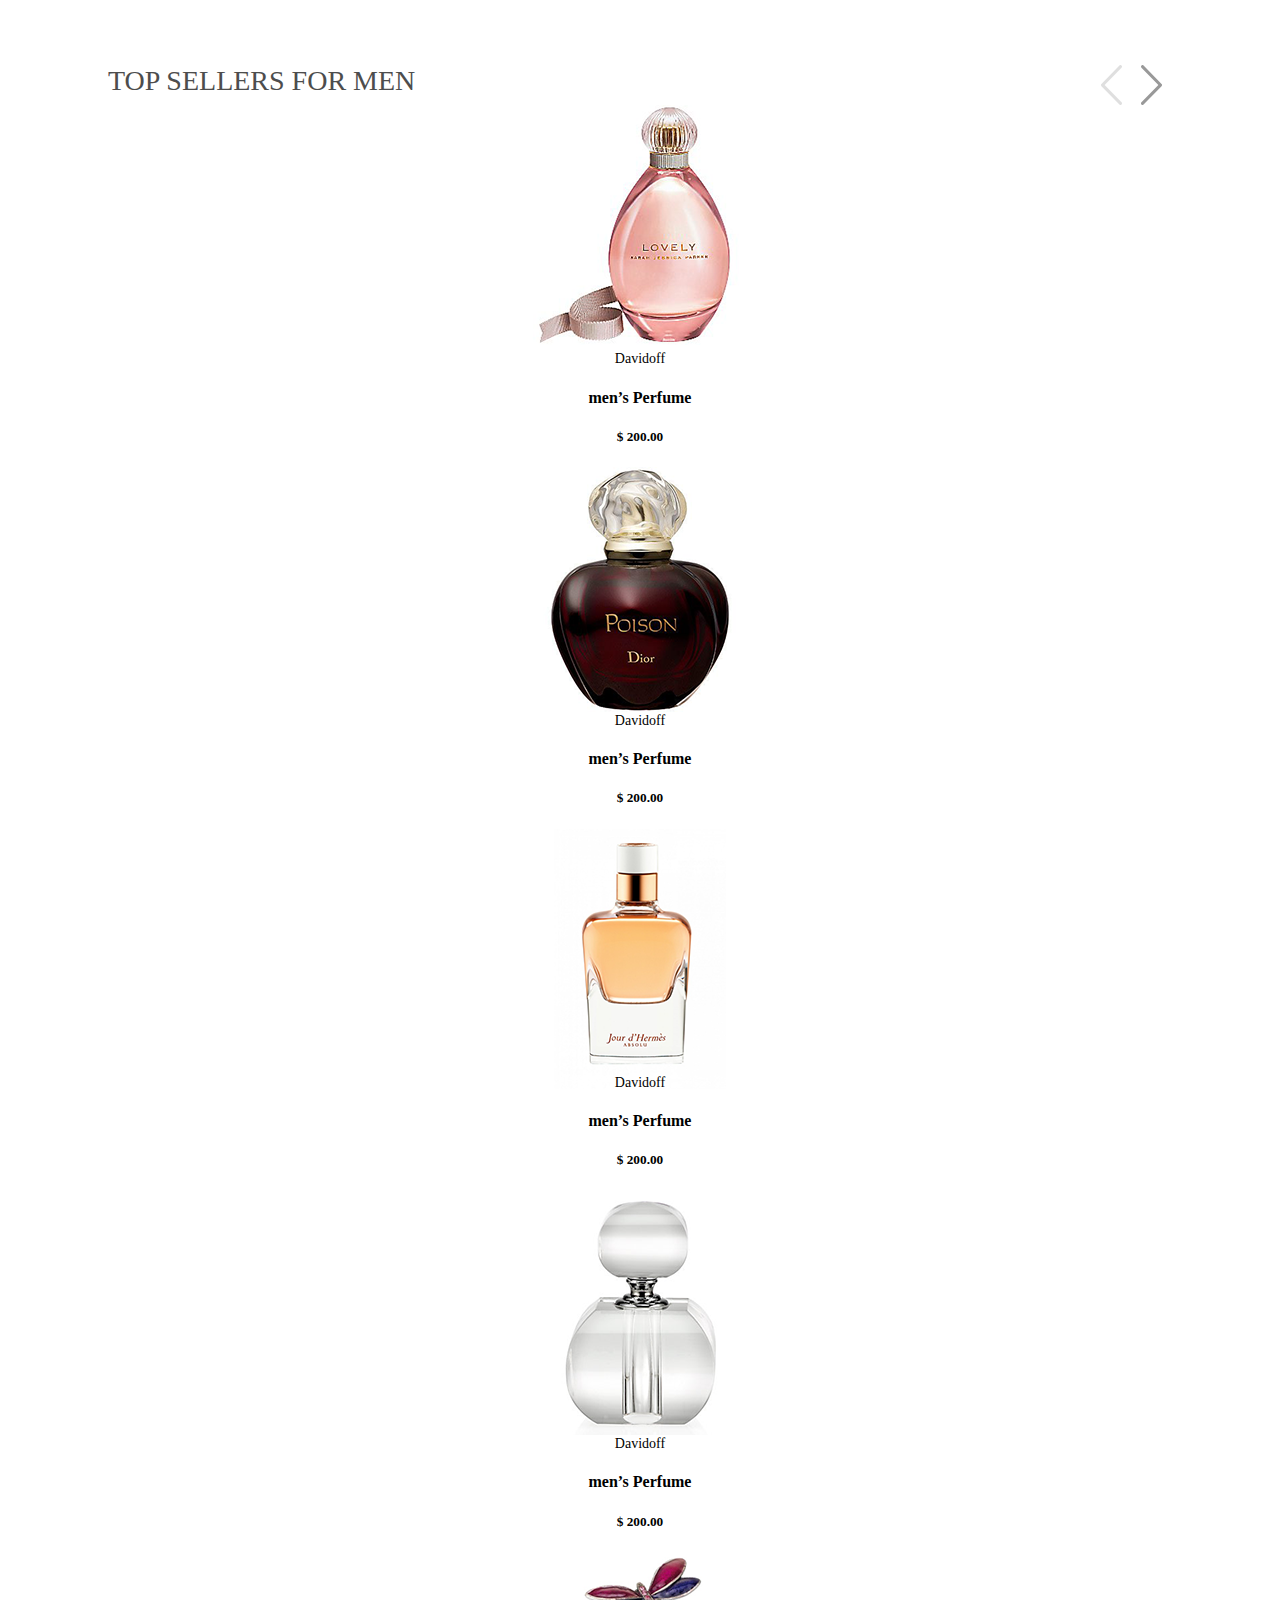
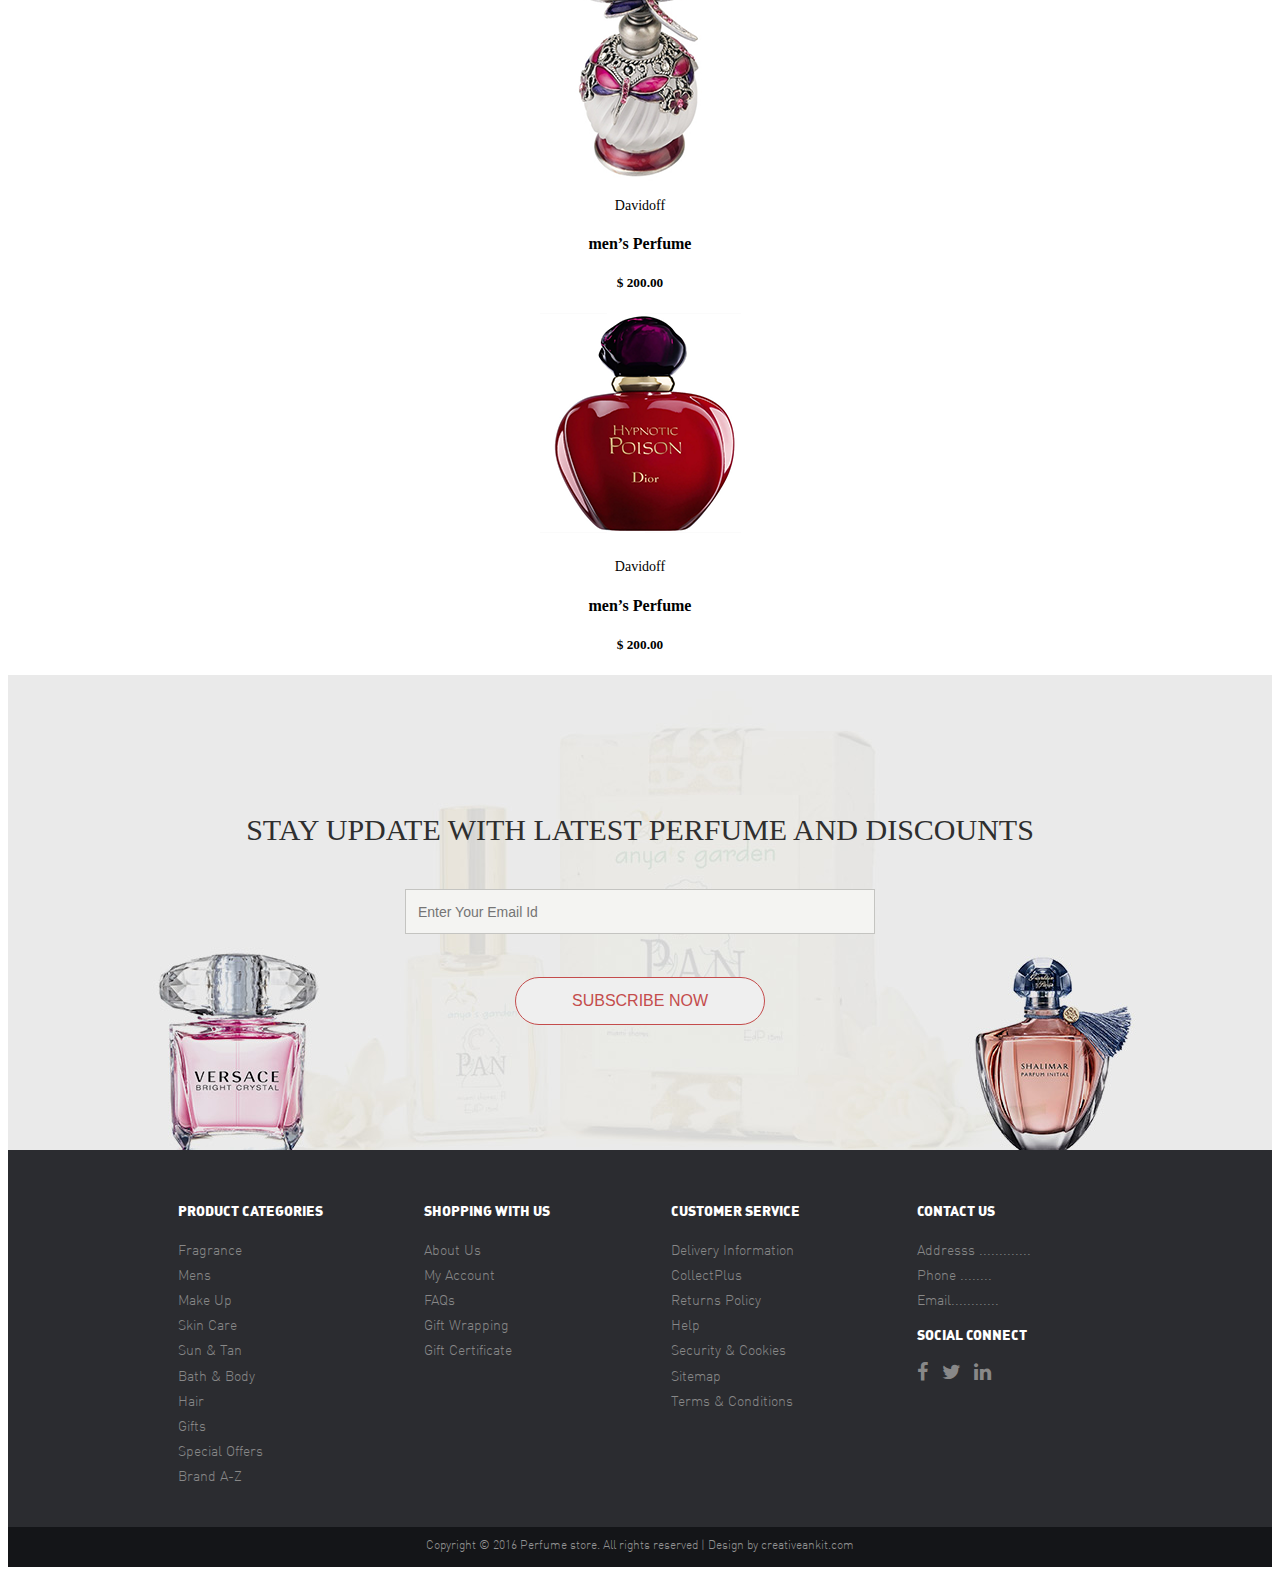
==== commit ef239bd2: "Add files via upload" ====
--- a/index.html
+++ b/index.html
@@ -1,361 +1,450 @@
-<!DOCTYPE html>
-<html lang="en">
-
-<head>
-    <meta charset="UTF-8">
-    <title>perfume</title>
-    <link rel="stylesheet" href="css/normalize.css">
-    <link href="https://maxcdn.bootstrapcdn.com/font-awesome/4.7.0/css/font-awesome.min.css" rel="stylesheet" integrity="sha384-wvfXpqpZZVQGK6TAh5PVlGOfQNHSoD2xbE+QkPxCAFlNEevoEH3Sl0sibVcOQVnN" crossorigin="anonymous">
-    <link rel="stylesheet" href="css/style.css">
-    
-</head>
-
-<body>
-
-    <div class="header">
-        <!--верхняя секция-->
-        <div class="container">
-            <!--левый блок  -->
-            <div class="left-header-block">
-                <div class="header-top">
-                    <div class="logo">
-                        <img src="img/logo.png" alt="логотип">
-                        <span> Your LOGO</span>
-                    </div>
-                    <div class="header-nav">
-                        <div><a href="#">Login </a></div>
-                        <div>
-                            <a href="#"><img src="img/poisk.svg" alt="поиск"></a>
-                        </div>
-                        <div>
-                            <a href="#"><img src="img/basket.svg" alt="корзина"></a>
-                        </div>
-                    </div>
-                </div>
-                <div class="header-content">
-                    <!--Предложение товара -->
-                    <div class="product-header">
-                        <div class="product-text">
-                            <h2>Jasmin Noir</h2>
-                            <h3>Women’s Perfume</h3>
-                            <p class="price">$ 250.00</p>
-                            <a href="#" class="button" role="button">Buy Now</a>
-                        </div>
-                        <div class="product-picture">
-                            <img src="img/product1.png" alt="perfume">
-                        </div>
-                    </div>
-
-                </div>
-                <!-- Кнопки  -->
-                <div class="switcher-container">
-                    <div class="switcher">
-                        <div class="point active"></div>
-                        <div class="point"></div>
-                        <div class="point"></div>
-                        <div class="point"></div>
-                    </div>
-                </div>
-            </div>
-
-
-
-            <!--правый блок  -->
-
-            <!--
-            <aside class="right-header-block">
-               <div class="menu">
-                <div class="menu-left">
-                <center> 
-                  <ul>
-                      <li><a href="#">Home</a></li>
-                      <li><a href="#">Men’s Perfume</a></li>
-                      <li><a href="#">Top Seller</a></li>
-                      <li><a href="#">Brands</a></li>
-                      
-                  </ul>
-                  </center>  
-                </div>
-                <div class="menu-right">
-                  <center>
-                    <ul>
-                      <li><a href="#">About Us</a></li>
-                      <li><a href="#">Women’s Perfume</a></li>
-                      <li><a href="#">Gift Pack</a></li>
-                      <li><a href="#">Contact us</a></li>
-                      
-                  </ul>  
-                  </center>
-                    
-                    
-                </div>
-                 
-                   
-               </div>
-               <a href="#" class="button1" role="button"><img src="img/X.png"></a>
-                
-            </aside>
--->
-        </div>
-    </div>
-
-    <!--   вторая секция галерея товаров      -->
-
-    <div class="price2">
-        <div class="top">
-            <div class="title">
-                <h2>Best Seller in Fragrance</h2>
-            </div>
-            <!--            Стрелочки      -->
-            <div class="arrows">
-                <div class="prev disable"></div>
-                <div class="next"></div>
-            </div>
-
-        </div>
-        <!--       Галерея     -->
-        <div class="gallery-wrapper">
-            <div class="parfume-gallery">
-                <div class="parfume">
-                    <div class="product-img"><img src="img/perfume01.png" alt="parfume01"></div>
-                    <h3>Davidoff</h3>
-                    <h4>Women’s Perfume</h4>
-                    <h5>$ 200.00</h5>
-                </div>
-                <div class="parfume">
-                    <div class="product-img">
-                        <img src="img/perfume02.png" alt="parfume02"></div>
-                    <h3>Davidoff</h3>
-                    <h4>men’s Perfume</h4>
-                    <h5>$ 200.00</h5>
-                </div>
-                <div class="parfume">
-                    <div class="product-img">
-                        <img src="img/perfume03.png" alt="parfume03"></div>
-                    <h3>Davidoff</h3>
-                    <h4>men’s Perfume</h4>
-                    <h5>$ 200.00</h5>
-                </div>
-                <div class="parfume">
-                    <div class="product-img">
-                        <img src="img/perfume04.png" alt="parfume04"></div>
-                    <h3>Davidoff</h3>
-                    <h4>Women’s Perfume</h4>
-                    <h5>$ 200.00</h5>
-                </div>
-                <div class="parfume">
-                    <div class="product-img">
-                        <img src="img/perfume05.png" alt="parfume05"></div>
-                    <h3>Davidoff</h3>
-                    <h4>men’s Perfume</h4>
-                    <h5>$ 200.00</h5>
-                </div>
-            </div>
-        </div>
-    </div>
-    <!--  On_Women's_perfumes   -->
-
-    <div class="action">
-        <div class="off">
-            <h2>50%</h2>
-            <h3>Off</h3>
-        </div>
-        <h1>on Women’s Perfumes</h1>
-
-        <div class="offer">
-            <img src="img/perfume(06).png" alt="">
-            <div class="product-text">
-                <h2> DAISY </h2>
-                <h3>Marc Jacobs</h3>
-                <p class="price">$ 265.00</p>
-
-            </div>
-            <a href="#" class="button" role="button">Buy Now</a>
-            <div class="switcher-container">
-                <div class="switcher">
-                    <div class="point active"></div>
-                    <div class="point"></div>
-                    <div class="point"></div>
-                    <div class="point"></div>
-                </div>
-            </div>
-        </div>
-
-
-
-    </div>
-    <!--   четвертая секция галерея товаров      -->
-
-    <div class="price2">
-        <div class="top">
-            <div class="title">
-                <h2>TOP SELLERS FOR WOMEN</h2>
-            </div>
-            <!--            Стрелочки      -->
-            <div class="arrows">
-                <div class="prev disable"></div>
-                <div class="next"></div>
-            </div>
-
-        </div>
-        <!--       Галерея  2   -->
-        <div class="gallery-wrapper">
-            <div class="parfume-gallery">
-                <div class="parfume">
-                    <div class="product-img"><img src="img/perfume11.png" alt="parfume11"></div>
-                    <h3>Davidoff</h3>
-                    <h4>Women’s Perfume</h4>
-                    <h5>$ 200.00</h5>
-                </div>
-                <div class="parfume">
-                    <div class="product-img">
-                        <img src="img/perfume12.png" alt="parfume12"></div>
-                    <h3>Davidoff</h3>
-                    <h4>Women’s Perfume</h4>
-                    <h5>$ 200.00</h5>
-                </div>
-                <div class="parfume">
-                    <div class="product-img">
-                        <img src="img/perfume13.png" alt="parfume13"></div>
-                    <h3>Davidoff</h3>
-                    <h4>Women’s Perfume</h4>
-                    <h5>$ 200.00</h5>
-                </div>
-                <div class="parfume">
-                    <div class="product-img">
-                        <img src="img/perfume14.png" alt="parfume14"></div>
-                    <h3>Davidoff</h3>
-                    <h4>Women’s Perfume</h4>
-                    <h5>$ 200.00</h5>
-                </div>
-                <div class="parfume">
-                    <div class="product-img">
-                        <img src="img/perfume15.png" alt="parfume15"></div>
-                    <h3>Davidoff</h3>
-                    <h4>Women’s Perfume</h4>
-                    <h5>$ 200.00</h5>
-                </div>
-            </div>
-        </div>
-    </div>
-        <!--   пятая секция галерея товаров      -->
-
-        <div class="price2">
-            <div class="top">
-                <div class="title">
-                    <h2>TOP SELLERS FOR MEN</h2>
-                </div>
-                <!--            Стрелочки      -->
-                <div class="arrows">
-                    <div class="prev disable"></div>
-                    <div class="next"></div>
-                </div>
-
-            </div>
-        </div>
-
-        <!--       Галерея  3   -->
-
-        <div class="gallery-wrapper">
-            <div class="parfume-gallery">
-                <div class="parfume">
-                    <div class="product-img"><img src="img/perfume21.png" alt="parfume21"></div>
-                    <h3>Davidoff</h3>
-                    <h4>men’s Perfume</h4>
-                    <h5>$ 200.00</h5>
-                </div>
-                <div class="parfume">
-                    <div class="product-img">
-                        <img src="img/perfume22.png" alt="parfume22"></div>
-                    <h3>Davidoff</h3>
-                    <h4>men’s Perfume</h4>
-                    <h5>$ 200.00</h5>
-                </div>
-                <div class="parfume">
-                    <div class="product-img">
-                        <img src="img/perfume23.png" alt="parfume23"></div>
-                    <h3>Davidoff</h3>
-                    <h4>men’s Perfume</h4>
-                    <h5>$ 200.00</h5>
-                </div>
-                <div class="parfume">
-                    <div class="product-img">
-                        <img src="img/perfume24.png" alt="parfume24"></div>
-                    <h3>Davidoff</h3>
-                    <h4>men’s Perfume</h4>
-                    <h5>$ 200.00</h5>
-                </div>
-                <div class="parfume">
-                    <div class="product-img">
-                        <img src="img/perfume25.png" alt="parfume25"></div>
-                    <h3>Davidoff</h3>
-                    <h4>men’s Perfume</h4>
-                    <h5>$ 200.00</h5>
-                </div>
-            </div>
-
-        </div>
-<!--        Шестая секция    -->
-<div class="discounts">
-  <form class="subscribe-form">
-   <h2>Stay update with latest perfume and discounts</h2> 
-   <div class="email">Enter Your Email Id</div>
-   <div class="button">Subscribe Now</div>
-   </form>
-</div>
-<footer>
-    <div class="footer-menu">
-       <div class="twin-col">
-        <div class="column">
-        <h3>Product Categories</h3>
-        <a href="#">Fragrance</a>
-        <a href="#">Mens</a>
-        <a href="#">Make Up</a>
-        <a href="#">Skin Care</a>
-        <a href="#">Sun & Tan</a>
-        <a href="#">Bath & Body</a>
-        <a href="#">Hair</a>
-        <a href="#">Gifts</a>
-        <a href="#">Special Offers</a>
-        <a href="#">Brand A-Z</a>
-</div>
-        <div class="column">
-        
-        <h3>Shopping With Us</h3>
-        <a href="#">About Us</a>
-        <a href="#">My Account</a>
-        <a href="#">FAQs</a>
-        <a href="#">Gift Wrapping</a>
-        <a href="#">Gift Certificate</a>
-</div>
-</div>
-       <div class="twin-col">
-        <div class="column">
-        <h3>Customer Service</h3>
-        <a href="#">Delivery Information</a>
-        <a href="#">CollectPlus</a>
-        <a href="#">Returns Policy</a>
-        <a href="#">Help</a>
-        <a href="#">Security & Cookies</a>
-        <a href="#">Sitemap</a>
-        <a href="#">Terms & Conditions</a>
-        </div>
-        <div class="column">
-        <h3>Contact Us</h3>
-        <a href="#">Addresss ............. </a>
-        <a href="#">Phone ........ </a>
-        <a href="#">Email............</a>
-        <h3>Social Connect</h3>
-        <div>
-<a href="#"><i class="fa fa-facebook" aria-hidden="true"></i></a>
-<a href="#"><i class="fa fa-twitter" aria-hidden="true"></i>
-</a>
-<a href="#"><i class="fa fa-linkedin" aria-hidden="true"></i></a></div>
-</div>
-    </div>
-    </div>
-    <div class="copyright">Copyright © 2016 Perfume store. All rights reserved | Design by creativeankit.com</div>
-</footer>
-</body>
-
+<!DOCTYPE html>
+<html lang="en">
+
+<head>
+    <meta charset="UTF-8">
+    <title>perfume</title>
+    <link rel="stylesheet" href="css/normalize.css">
+    <link href="https://maxcdn.bootstrapcdn.com/font-awesome/4.7.0/css/font-awesome.min.css" rel="stylesheet" integrity="sha384-wvfXpqpZZVQGK6TAh5PVlGOfQNHSoD2xbE+QkPxCAFlNEevoEH3Sl0sibVcOQVnN" crossorigin="anonymous">
+    <link rel="stylesheet" href="css/style.css">
+    <script src="js/swiper.js"></script>
+    <link rel="stylesheet" href="css/swiper.css">
+</head>
+
+<body>
+
+    <div class="header">
+        <!--верхняя секция-->
+        <div class="container">
+            <!--левый блок  -->
+            <div class="header-container">
+                <div class="left-header-block">
+                    <div class="header-top">
+                        <div class="logo">
+                            <img src="img/logo.png" alt="логотип">
+                            <span> Your LOGO</span>
+                        </div>
+                        <div class="header-nav">
+                            <div><a href="#">Login </a></div>
+                            <div>
+                                <a href="#"><img src="img/poisk.svg" alt="поиск"></a>
+                            </div>
+                            <div>
+                                <a href="#"><img src="img/basket.svg" alt="корзина"></a>
+                            </div>
+                            <div role="button" id="openMenu"><i class="fa fa-bars" aria-hidden="true"></i></div>
+
+                        </div>
+                    </div>
+                    <div class="header-content">
+                        <!--Предложение товара -->
+                        <div class="product-header">
+                            <div class="product-text">
+                                <h2>Jasmin Noir</h2>
+                                <h3>Women’s Perfume</h3>
+                                <p class="price">$ 250.00</p>
+                                <a href="#" class="button" role="button">Buy Now</a>
+                            </div>
+                            <div class="product-picture">
+                                <img src="img/product1.png" alt="perfume">
+                            </div>
+                        </div>
+
+                    </div>
+                    <!-- Кнопки  -->
+                    <div class="switcher-container">
+                        <div class="switcher">
+                            <div class="point active"></div>
+                            <div class="point"></div>
+                            <div class="point"></div>
+                            <div class="point"></div>
+                        </div>
+                    </div>
+                </div>
+
+
+
+                <!--правый блок  -->
+
+
+                <aside class="right-header-block">
+                    <div class="menu">
+                        <div class="menu-left">
+                            <center>
+                                <ul>
+                                    <li><a href="#">Home</a></li>
+                                    <li><a href="#">Men’s Perfume</a></li>
+                                    <li><a href="#">Top Seller</a></li>
+                                    <li><a href="#">Brands</a></li>
+
+                                </ul>
+                            </center>
+                        </div>
+                        <div class="menu-right">
+                            <center>
+                                <ul>
+                                    <li><a href="#">About Us</a></li>
+                                    <li><a href="#">Women’s Perfume</a></li>
+                                    <li><a href="#">Gift Pack</a></li>
+                                    <li><a href="#">Contact us</a></li>
+
+                                </ul>
+                            </center>
+
+
+                        </div>
+
+
+                    </div>
+                    <a href="#" class="button1" role="button" id="closeMenu"><img src="img/X.png"></a>
+
+                </aside>
+
+            </div>
+        </div>
+    </div>
+
+    <!--   вторая секция галерея товаров      -->
+
+    <div class="price2">
+        <div class="top">
+            <div class="title">
+                <h2>Best Seller in Fragrance</h2>
+            </div>
+            <!--            Стрелочки      -->
+            <div class="arrows">
+<!--
+                <div class="prev disable"></div>
+                <div class="next"></div>
+-->
+            </div>
+
+        </div>
+<!-- Swiper -->
+    <div class="swiper-container">
+        <div class="swiper-wrapper">
+            <div class="swiper-slide"><div class="parfume">
+                    <div class="product-img"><img src="img/perfume01.png" alt="parfume01"></div>
+                    <h3>Davidoff</h3>
+                    <h4>Women’s Perfume</h4>
+                    <h5>$ 200.00</h5>
+                </div> </div>
+            <div class="swiper-slide"><div class="parfume">
+                    <div class="product-img">
+                        <img src="img/perfume02.png" alt="parfume02"></div>
+                    <h3>Davidoff</h3>
+                    <h4>men’s Perfume</h4>
+                    <h5>$ 200.00</h5>
+                </div> </div>
+            <div class="swiper-slide"><div class="parfume">
+                    <div class="product-img">
+                        <img src="img/perfume03.png" alt="parfume03"></div>
+                    <h3>Davidoff</h3>
+                    <h4>men’s Perfume</h4>
+                    <h5>$ 200.00</h5>
+                </div></div>
+            <div class="swiper-slide"><div class="parfume">
+                    <div class="product-img">
+                        <img src="img/perfume04.png" alt="parfume04"></div>
+                    <h3>Davidoff</h3>
+                    <h4>Women’s Perfume</h4>
+                    <h5>$ 200.00</h5>
+                </div></div>
+            <div class="swiper-slide"><div class="parfume">
+                    <div class="product-img">
+                        <img src="img/perfume05.png" alt="parfume05"></div>
+                    <h3>Davidoff</h3>
+                    <h4>men’s Perfume</h4>
+                    <h5>$ 200.00</h5>
+                </div></div>
+            <div class="swiper-slide"><div class="parfume">
+                    <div class="product-img">
+                        <img src="img/perfume13.png" alt="parfume13"></div>
+                    <h3>Davidoff</h3>
+                    <h4>Women’s Perfume</h4>
+                    <h5>$ 200.00</h5>
+                </div></div>
+        </div>
+        <!-- Add Pagination -->
+        
+        <!-- Add Arrows -->
+        <div class="swiper-button-next"></div>
+        <div class="swiper-button-prev"></div>
+    </div>
+    
+    </div>
+    <!--  On_Women's_perfumes   -->
+
+    <div class="action">
+        <div class="off">
+            <h2>50%</h2>
+            <h3>Off</h3>
+        </div>
+        <h1>on Women’s Perfumes</h1>
+
+        <div class="offer">
+            <img src="img/perfume(06).png" alt="">
+            <div class="product-text">
+                <h2> DAISY </h2>
+                <h3>Marc Jacobs</h3>
+                <p class="price">$ 265.00</p>
+
+            </div>
+            <a href="#" class="button" role="button">Buy Now</a>
+            <div class="switcher-container">
+                <div class="switcher">
+                    <div class="point active"></div>
+                    <div class="point"></div>
+                    <div class="point"></div>
+                    <div class="point"></div>
+                </div>
+            </div>
+        </div>
+
+
+
+    </div>
+    <!--   четвертая секция галерея товаров      -->
+
+    <div class="price2">
+        <div class="top">
+            <div class="title">
+                <h2>TOP SELLERS FOR WOMEN</h2>
+            </div>
+            <!--            Стрелочки      -->
+            <div class="arrows">
+                <div class="prev disable"></div>
+                <div class="next"></div>
+            </div>
+
+        </div>
+         <!--   Swiper-2 -->
+    <div class="swiper-container">
+        <div class="swiper-wrapper">
+            <div class="swiper-slide"><div class="parfume">
+                    <div class="product-img"><img src="img/perfume11.png" alt="parfume11"></div>
+                    <h3>Davidoff</h3>
+                    <h4>Women’s Perfume</h4>
+                    <h5>$ 200.00</h5>
+                </div> </div>
+            <div class="swiper-slide"><div class="parfume">
+                    <div class="product-img">
+                        <img src="img/perfume12.png" alt="parfume12"></div>
+                    <h3>Davidoff</h3>
+                    <h4>Women’s Perfume</h4>
+                    <h5>$ 200.00</h5>
+                </div> </div>
+            <div class="swiper-slide"><div class="parfume">
+                    <div class="product-img">
+                        <img src="img/perfume13.png" alt="parfume13"></div>
+                    <h3>Davidoff</h3>
+                    <h4>Women’s Perfume</h4>
+                    <h5>$ 200.00</h5>
+                </div></div>
+            <div class="swiper-slide"><div class="parfume">
+                    <div class="product-img">
+                        <img src="img/perfume14.png" alt="parfume14"></div>
+                    <h3>Davidoff</h3>
+                    <h4>Women’s Perfume</h4>
+                    <h5>$ 200.00</h5>
+                </div></div>
+            <div class="swiper-slide"><div class="parfume">
+                    <div class="product-img">
+                        <img src="img/perfume15.png" alt="parfume15"></div>
+                    <h3>Davidoff</h3>
+                    <h4>Women’s Perfume</h4>
+                    <h5>$ 200.00</h5>
+                </div></div>
+            <div class="swiper-slide"><div class="parfume">
+                    <div class="product-img">
+                        <img src="img/perfume04.png" alt="parfume04"></div>
+                    <h3>Davidoff</h3>
+                    <h4>Women’s Perfume</h4>
+                    <h5>$ 200.00</h5>
+                </div></div>
+        </div>
+        <!-- Add Pagination -->
+        
+        <!-- Add Arrows -->
+        <div class="swiper-button-next"></div>
+        <div class="swiper-button-prev"></div>
+    </div>
+    
+    </div>
+    <!--   пятая секция галерея товаров      -->
+
+    <div class="price2">
+        <div class="top">
+            <div class="title">
+                <h2>TOP SELLERS FOR MEN</h2>
+            </div>
+            <!--            Стрелочки      -->
+            <div class="arrows">
+                <div class="prev disable"></div>
+                <div class="next"></div>
+            </div>
+        </div>
+            <!--   Swiper-3 -->
+    <div class="swiper-container">
+        <div class="swiper-wrapper">
+            <div class="swiper-slide"><div class="parfume">
+                    <div class="product-img"><img src="img/perfume21.png" alt="parfume21"></div>
+                    <h3>Davidoff</h3>
+                    <h4>men’s Perfume</h4>
+                    <h5>$ 200.00</h5>
+                </div> </div>
+            <div class="swiper-slide"><div class="parfume">
+                    <div class="product-img">
+                        <img src="img/perfume22.png" alt="parfume22"></div>
+                    <h3>Davidoff</h3>
+                    <h4>men’s Perfume</h4>
+                    <h5>$ 200.00</h5>
+                </div> </div>
+            <div class="swiper-slide"><div class="parfume">
+                    <div class="product-img">
+                        <img src="img/perfume23.png" alt="parfume23"></div>
+                    <h3>Davidoff</h3>
+                    <h4>men’s Perfume</h4>
+                    <h5>$ 200.00</h5>
+                </div></div>
+            <div class="swiper-slide"><div class="parfume">
+                    <div class="product-img">
+                        <img src="img/perfume24.png" alt="parfume24"></div>
+                    <h3>Davidoff</h3>
+                    <h4>men’s Perfume</h4>
+                    <h5>$ 200.00</h5>
+                </div></div>
+            <div class="swiper-slide"><div class="parfume">
+                    <div class="product-img">
+                        <img src="img/perfume25.png" alt="parfume25"></div>
+                    <h3>Davidoff</h3>
+                    <h4>men’s Perfume</h4>
+                    <h5>$ 200.00</h5>
+                </div></div>
+            <div class="swiper-slide"><div class="parfume">
+                    <div class="product-img">
+                        <img src="img/perfume05.png" alt="parfume05"></div>
+                    <h3>Davidoff</h3>
+                    <h4>men’s Perfume</h4>
+                    <h5>$ 200.00</h5>
+                </div></div>
+        </div>
+        <!-- Add Pagination -->
+        
+        <!-- Add Arrows -->
+        <div class="swiper-button-next"></div>
+        <div class="swiper-button-prev"></div>
+    </div>
+   
+    </div>
+    <!--        Шестая секция    -->
+    <div class="discounts">
+        <form class="subscribe-form">
+            <h2>Stay update with latest perfume and discounts</h2>
+            <input class="email" placeholder='Enter Your Email Id'>
+            <button class="button">Subscribe Now</button>
+        </form>
+    </div>
+    <footer>
+        <div class="footer-menu">
+            <div class="twin-col">
+                <div class="column">
+                    <h3>Product Categories</h3>
+                    <a href="#">Fragrance</a>
+                    <a href="#">Mens</a>
+                    <a href="#">Make Up</a>
+                    <a href="#">Skin Care</a>
+                    <a href="#">Sun & Tan</a>
+                    <a href="#">Bath & Body</a>
+                    <a href="#">Hair</a>
+                    <a href="#">Gifts</a>
+                    <a href="#">Special Offers</a>
+                    <a href="#">Brand A-Z</a>
+                </div>
+                <div class="column">
+
+                    <h3>Shopping With Us</h3>
+                    <a href="#">About Us</a>
+                    <a href="#">My Account</a>
+                    <a href="#">FAQs</a>
+                    <a href="#">Gift Wrapping</a>
+                    <a href="#">Gift Certificate</a>
+                </div>
+            </div>
+            <div class="twin-col">
+                <div class="column">
+                    <h3>Customer Service</h3>
+                    <a href="#">Delivery Information</a>
+                    <a href="#">CollectPlus</a>
+                    <a href="#">Returns Policy</a>
+                    <a href="#">Help</a>
+                    <a href="#">Security & Cookies</a>
+                    <a href="#">Sitemap</a>
+                    <a href="#">Terms & Conditions</a>
+                </div>
+                <div class="column">
+                    <h3>Contact Us</h3>
+                    <a href="#">Addresss ............. </a>
+                    <a href="#">Phone ........ </a>
+                    <a href="#">Email............</a>
+                    <h3>Social Connect</h3>
+                    <div>
+                        <a href="#"><i class="fa fa-facebook" aria-hidden="true"></i></a>
+                        <a href="#"><i class="fa fa-twitter" aria-hidden="true"></i>
+</a>
+                        <a href="#"><i class="fa fa-linkedin" aria-hidden="true"></i></a></div>
+                </div>
+            </div>
+        </div>
+        <div class="copyright">Copyright © 2016 Perfume store. All rights reserved | Design by creativeankit.com</div>
+    </footer>
+    <script src="js/jquery-3.2.1.min.js"></script>
+    <script>
+        $('#openMenu ,#closeMenu').click(function () {
+            $('.right-header-block').toggleClass('active');
+            return false;
+        });
+    </script>
+     <!-- Swiper JS -->
+    <script src="/js/swiper.js"></script>
+
+    <!-- Initialize Swiper -->
+    <script>
+    var appendNumber = 4;
+    var prependNumber = 1;
+    var swiper = new Swiper('.swiper-container', {
+        pagination: '.swiper-pagination',
+        nextButton: '.swiper-button-next',
+        prevButton: '.swiper-button-prev',
+        slidesPerView: 5,
+//        centeredSlides: true,
+        paginationClickable: true,
+        spaceBetween: 30,
+    });
+    document.querySelector('.prepend-2-slides').addEventListener('click', function (e) {
+        e.preventDefault();
+        swiper.prependSlide([
+            '<div class="swiper-slide">Slide ' + (--prependNumber) + '</div>',
+            '<div class="swiper-slide">Slide ' + (--prependNumber) + '</div>'
+        ]);
+    });
+    document.querySelector('.prepend-slide').addEventListener('click', function (e) {
+        e.preventDefault();
+        swiper.prependSlide('<div class="swiper-slide">Slide ' + (--prependNumber) + '</div>');
+    });
+    document.querySelector('.append-slide').addEventListener('click', function (e) {
+        e.preventDefault();
+        swiper.appendSlide('<div class="swiper-slide">Slide ' + (++appendNumber) + '</div>');
+    });
+    document.querySelector('.append-2-slides').addEventListener('click', function (e) {
+        e.preventDefault();
+        swiper.appendSlide([
+            '<div class="swiper-slide">Slide ' + (++appendNumber) + '</div>',
+            '<div class="swiper-slide">Slide ' + (++appendNumber) + '</div>'
+        ]);
+    });       
+        
+    </script>
+</body>
+
 </html>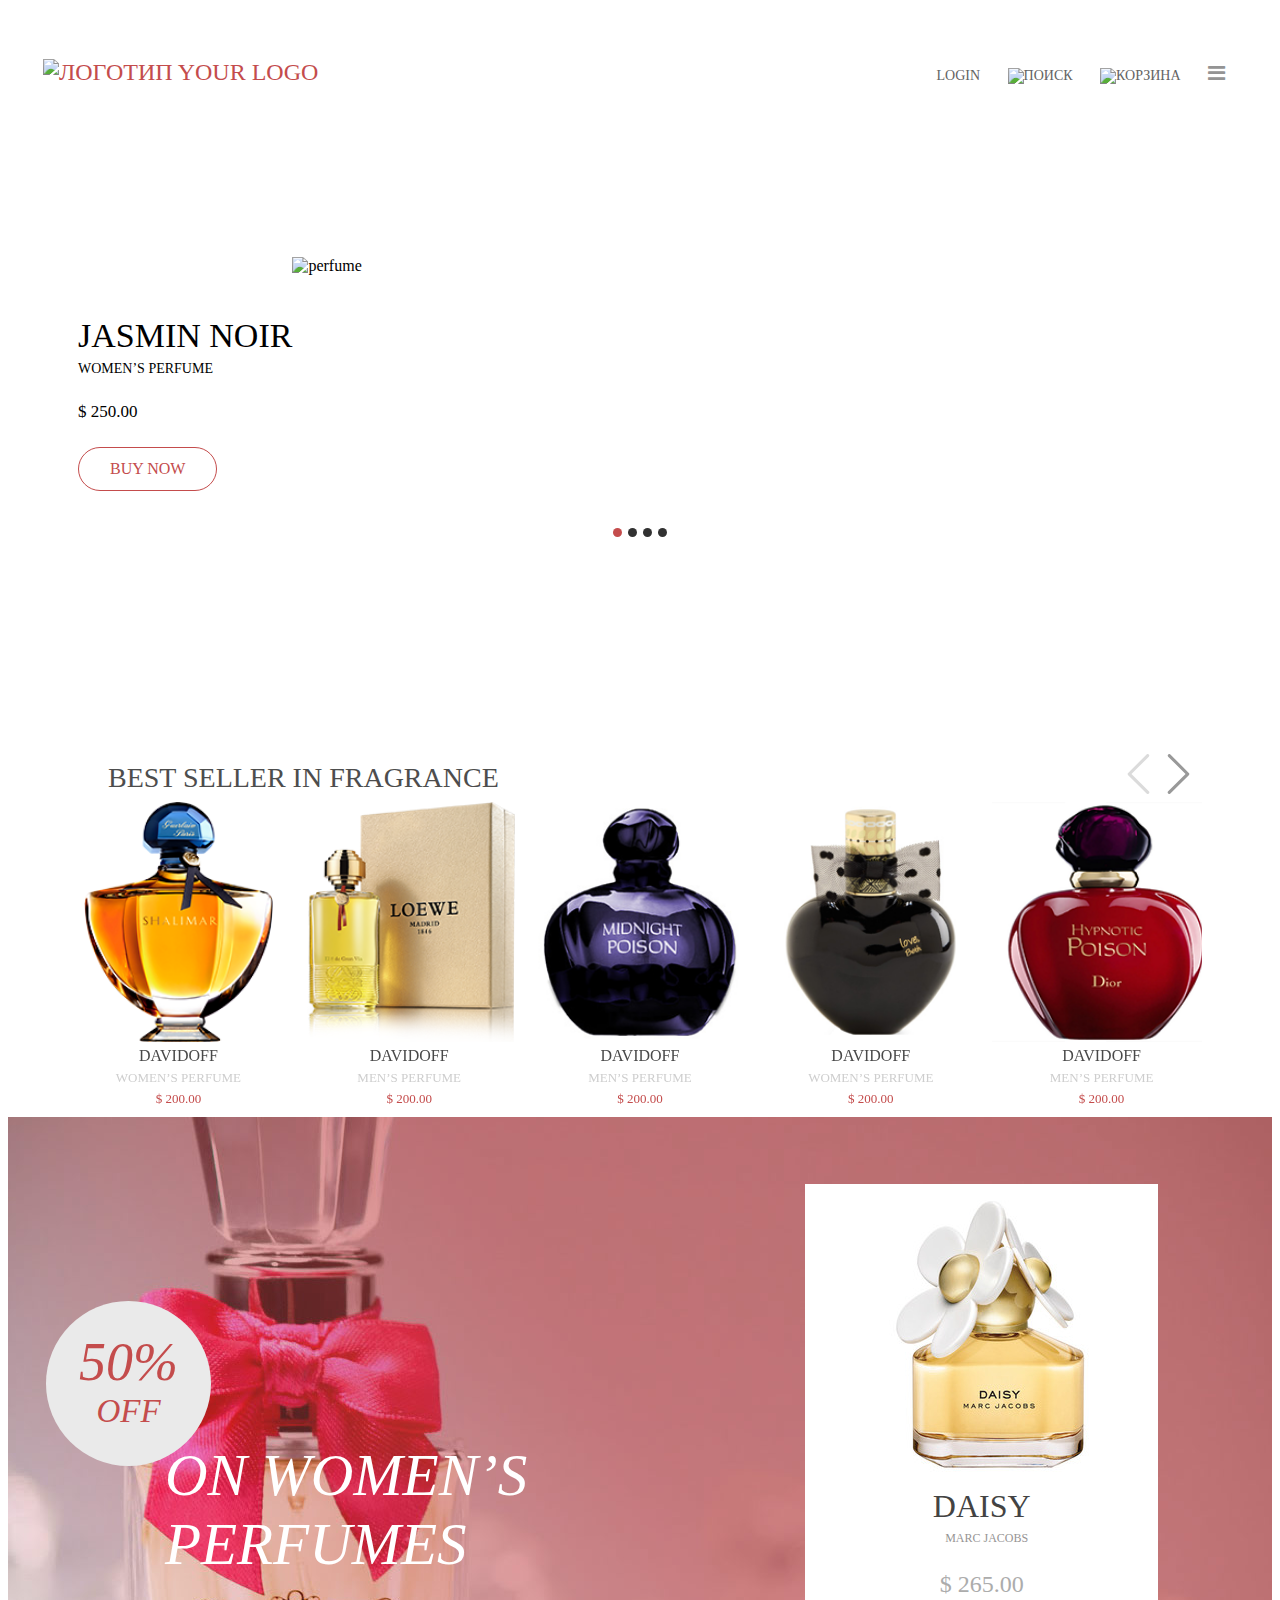
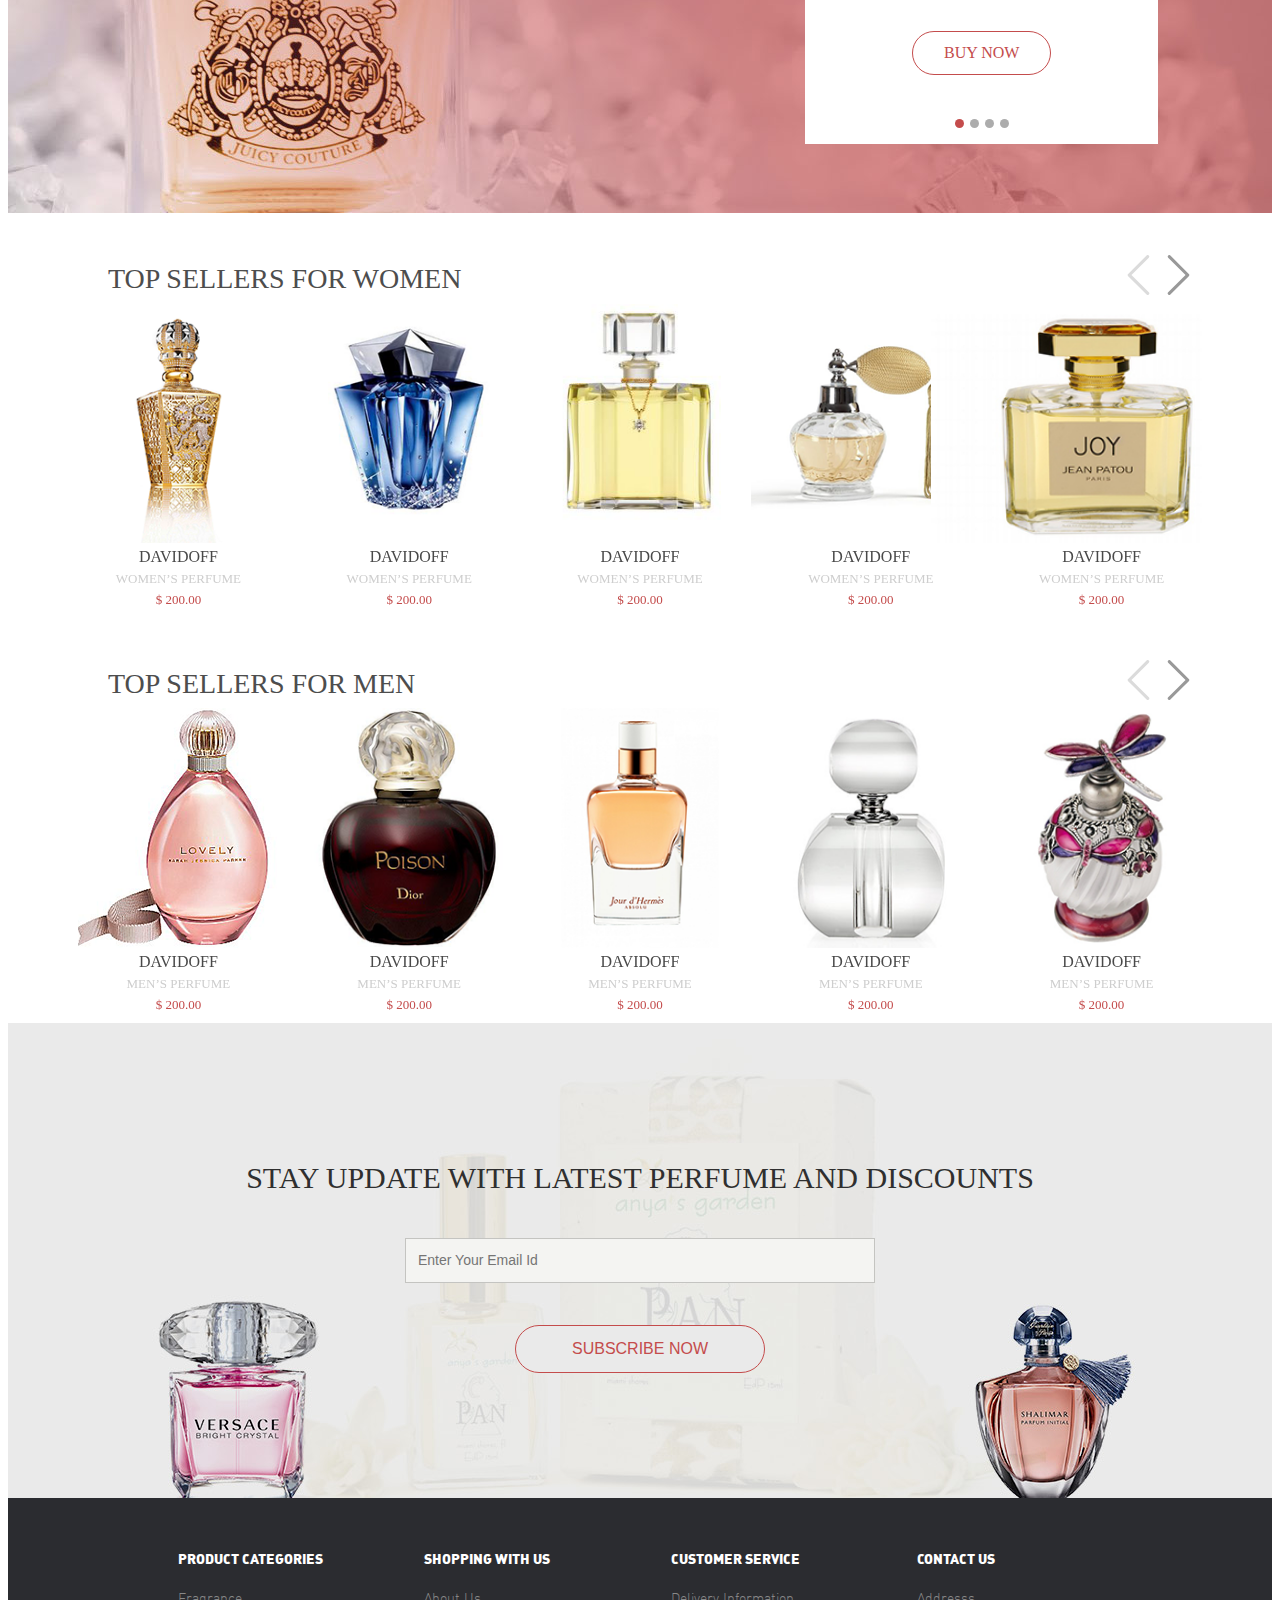
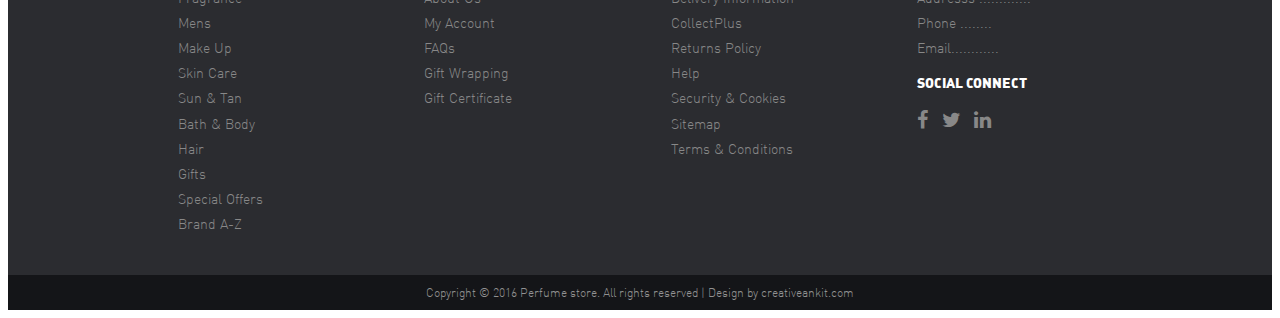
==== commit 6968e1a3: "Были внесены изменения в фирменный файл swiper.css для придания стрелкам соответствия макету и для а" ====
--- a/index.html
+++ b/index.html
@@ -4,6 +4,7 @@
 <head>
     <meta charset="UTF-8">
     <title>perfume</title>
+    <meta name="viewport" content="width=device-width">
     <link rel="stylesheet" href="css/normalize.css">
     <link href="https://maxcdn.bootstrapcdn.com/font-awesome/4.7.0/css/font-awesome.min.css" rel="stylesheet" integrity="sha384-wvfXpqpZZVQGK6TAh5PVlGOfQNHSoD2xbE+QkPxCAFlNEevoEH3Sl0sibVcOQVnN" crossorigin="anonymous">
     <link rel="stylesheet" href="css/style.css">
@@ -111,13 +112,7 @@
             <div class="title">
                 <h2>Best Seller in Fragrance</h2>
             </div>
-            <!--            Стрелочки      -->
-            <div class="arrows">
-<!--
-                <div class="prev disable"></div>
-                <div class="next"></div>
--->
-            </div>
+        </div>
 
         </div>
 <!-- Swiper -->
@@ -175,12 +170,14 @@
     </div>
     <!--  On_Women's_perfumes   -->
 
-    <div class="action">
+   <div class="action">
+    <div class="discount">
         <div class="off">
             <h2>50%</h2>
             <h3>Off</h3>
         </div>
         <h1>on Women’s Perfumes</h1>
+    </div>
 
         <div class="offer">
             <img src="img/perfume(06).png" alt="">
@@ -211,12 +208,6 @@
             <div class="title">
                 <h2>TOP SELLERS FOR WOMEN</h2>
             </div>
-            <!--            Стрелочки      -->
-            <div class="arrows">
-                <div class="prev disable"></div>
-                <div class="next"></div>
-            </div>
-
         </div>
          <!--   Swiper-2 -->
     <div class="swiper-container">
@@ -277,11 +268,6 @@
         <div class="top">
             <div class="title">
                 <h2>TOP SELLERS FOR MEN</h2>
-            </div>
-            <!--            Стрелочки      -->
-            <div class="arrows">
-                <div class="prev disable"></div>
-                <div class="next"></div>
             </div>
         </div>
             <!--   Swiper-3 -->
@@ -420,6 +406,27 @@
 //        centeredSlides: true,
         paginationClickable: true,
         spaceBetween: 30,
+        // Responsive breakpoints
+
+  breakpoints: {
+
+    // when window width is <= 320px
+    1200: {
+      slidesPerView: 4,
+      spaceBetween: 10
+    },
+    992: {
+      slidesPerView: 3  
+    },
+    850: {
+      slidesPerView: 2,
+      spaceBetween: 0  
+    },
+    778: {
+      slidesPerView: 1  
+    }
+
+    }
     });
     document.querySelector('.prepend-2-slides').addEventListener('click', function (e) {
         e.preventDefault();
--- a/css/style.css
+++ b/css/style.css
@@ -1,27 +1,31 @@
 @font-face {
-  font-family: "DIN-BlackAlternate";
-  src: url("../fonts/DINBlackAlternate.eot"); /* IE9 Compat Modes */
-  src: url("../fonts/DINBlackAlternate.eot?#iefix") format("embedded-opentype"), /* IE6-IE8 */
+    font-family: "DIN-BlackAlternate";
+    src: url("../fonts/DINBlackAlternate.eot");
+    /* IE9 Compat Modes */
+    src: url("../fonts/DINBlackAlternate.eot?#iefix") format("embedded-opentype"), /* IE6-IE8 */
     url("../fonts/DINBlackAlternate.woff2") format("woff2"), /* Modern Browsers */
     url("../fonts/DINBlackAlternate.woff") format("woff"), /* Modern Browsers */
     url("../fonts/DINBlackAlternate.ttf") format("truetype"), /* Safari, Android, iOS */
     url("../fonts/DINBlackAlternate.otf") format("opentype"), /* Open Type Font */
-    url("../fonts/DINBlackAlternate.svg") format("svg"); /* Legacy iOS */
-  font-weight: normal;
-  font-style: normal;
+    url("../fonts/DINBlackAlternate.svg") format("svg");
+    /* Legacy iOS */
+    font-weight: normal;
+    font-style: normal;
 }
 
 @font-face {
-  font-family: "DIN-Light";
-  src: url("../fonts/DINLight.eot"); /* IE9 Compat Modes */
-  src: url("../fonts/DINLight.eot?#iefix") format("embedded-opentype"), /* IE6-IE8 */
+    font-family: "DIN-Light";
+    src: url("../fonts/DINLight.eot");
+    /* IE9 Compat Modes */
+    src: url("../fonts/DINLight.eot?#iefix") format("embedded-opentype"), /* IE6-IE8 */
     url("../fonts/DINLight.woff2") format("woff2"), /* Modern Browsers */
     url("../fonts/DINLight.woff") format("woff"), /* Modern Browsers */
     url("../fonts/DINLight.ttf") format("truetype"), /* Safari, Android, iOS */
     url("../fonts/DINLight.otf") format("opentype"), /* Open Type Font */
-    url("../fonts/DINLight.svg") format("svg"); /* Legacy iOS */
-  font-weight: normal;
-  font-style: normal;
+    url("../fonts/DINLight.svg") format("svg");
+    /* Legacy iOS */
+    font-weight: normal;
+    font-style: normal;
 }
 
 body {
@@ -36,6 +40,10 @@
 
 .header {
     min-height: 704px;
+}
+
+.header-container {
+    display: flex;
 }
 
 
@@ -48,10 +56,7 @@
     background-size: cover;
     background-position: center;
     position: relative;
-    float: left;
-}
-
-
+}
 
 .header-top {
     display: flex;
@@ -60,6 +65,7 @@
     align-items: baseline;
     padding: 35px;
 }
+
 .logo {
     display: inline-block;
     color: #c44c4c;
@@ -67,10 +73,18 @@
     font-weight: 500;
     text-transform: uppercase;
 }
+
 .header-nav {
     font-size: 14px;
     margin-top: 20px;
 }
+
+.header .fa {
+    cursor: pointer;
+    color: #949494;
+    margin: 0 6px;
+}
+
 .header-nav div,
 a {
     display: inline-block;
@@ -79,37 +93,44 @@
     font-size: 14px;
     font-weight: 400;
     text-transform: uppercase;
-    color: #636262;
-}
+    color: #636363;
+}
+
 
 /*   Предложение товара   */
+
 .product-header {
     margin: 136px 0 0 70px;
     width: 60%;
     display: flex;
     flex-wrap: wrap;
 }
+
 .product-text {
     padding-top: 60px;
     text-transform: uppercase;
     flex-shrink: 0;
     margin-bottom: 33px;
 }
+
 h2 {
     font-size: 34px;
     font-weight: 300;
     margin: 0;
 }
+
 h3 {
     font-size: 14px;
     font-weight: 200;
     margin: 6px 0;
 }
+
 .price {
     font-size: 17px;
     font-weight: 500;
     margin: 25px 0;
 }
+
 .button {
     font-size: 16px;
     color: #c44c4c;
@@ -119,15 +140,15 @@
     line-height: 100%;
     font-weight: 500;
     margin: 0;
-}
-
-/*  Кнопки   */
+    outline: none;
+    cursor: pointer;
+}
+
 .switcher-container {
-
     text-align: center;
     margin-bottom: 40px;
-
-}
+}
+
 .point {
     height: 9px;
     width: 9px;
@@ -136,94 +157,75 @@
     border-radius: 50%;
     margin: 1px;
 }
+
 .active {
     background-color: #c44c4c;
 }
 
+
 /*правый блок */
+
 .right-header-block {
     background: url(../img/bg2.jpg);
     background-size: cover;
     background-repeat: no-repeat;
-    height: 100%;
-    width: 25%;
-    display: inline-block;
+    overflow: hidden;
+    width: 0%;
     position: relative;
-}
+    transition: all 0.5s;
+}
+
+.right-header-block.active {
+    width: 30%;
+}
+
 .menu {
     margin-top: 98px;
     margin-left: -40px;
-}
+    min-width: 410px;
+}
+
 .menu-left {
     display: inline-block;
     float: left;
     width: 50%;
 }
+
 .menu-right {
     display: inline-block;
     width: 50%;
 }
+
 li {
     list-style-type: none;
 }
+
 li a {
     font-size: 14px;
     font-weight: 400;
     margin: 54px 0;
     color: #ffffff;
 }
+
 .button1 {
     position: absolute;
     top: 20px;
     right: 24px;
 }
 
+
 /* вторая секция галерея товаров    */
-.price2 {
-    
-    
-}
-/* Стрелочки */
-.arrows {
-    display: flex;
-}
-.prev,
-.next {
-    background-repeat: no-repeat;
-    background-position: center;
-    width: 40px;
-    height: 40px;
-}
-.prev {
-    background-image: url(../img/left-arrow.svg);
-}
-.next {
-    background-image: url(../img/right-arrow.svg);
-}
-.disable {
-    opacity: 0.3;
-}
-          /*  Галерея */
-.gallery-wrapper{
-  overflow-x: scroll;/* До решения вопроса со стрелочками*/
-    display: flex;
-}
-.parfume-gallery  {
-    display: flex;
-    width: 100%;
-    justify-content: space-around;
-    background: #fff;
-    margin-top: 65px;
-    margin-left: 30px;
-    padding: 0px 30px 50px 50px;
-}
-.price2 h2{
+
+.price2 {}
+
+.price2 h2 {
     font-size: 28px;
     font-weight: 400;
     text-transform: uppercase;
     color: #4d4d4d;
 }
-.parfume-gallery h3 {
+
+.parfume h3 {
     font-size: 16px;
     font-family: "Segoe UI";
     color: #494949;
@@ -232,7 +234,8 @@
     margin-top: 5px;
     margin-bottom: 0;
 }
-.parfume-gallery h4 {
+
+.parfume h4 {
     font-size: 13px;
     font-family: "Segoe UI";
     color: #cecece;
@@ -241,7 +244,8 @@
     margin-top: 5px;
     margin-bottom: 0;
 }
-.parfume-gallery h5 {
+
+.parfume h5 {
     font-size: 13px;
     font-family: "Segoe UI";
     color: #c44c4c;
@@ -249,47 +253,61 @@
     margin-top: 5px;
     margin-bottom: 0;
 }
+
 .top {
     display: flex;
     justify-content: space-between;
     padding: 50px 100px 0 100px;
 }
+
 .parfume {
     text-align: center;
     margin: 0 20px;
 }
+
 .product-img {
     height: 240px;
-}
+    display: flex;
+    justify-content: center;
+}
+
+
 /*  On_Women's_perfumes  */
 
-.action{
+.action {
     background: url(../img/Layer%207.jpg);
     background-size: cover;
     background-position: center;
     height: 696px;
     width: 100%;
     display: flex;
-    align-items: center;
+    align-items: flex-start;
     justify-content: space-around;
-    
-}
-.action h1{
-   font-size: 59px;
+    overflow: hidden;
+}
+
+.action h1 {
+    margin-top: 324px;
+        margin-left: -46px;
+    font-size: 59px;
     font-family: "Segoe UI";
     color: #fff;
     font-weight: 500;
     text-transform: uppercase;
     font-style: oblique;
 }
-.off{
+
+.off {
+    margin-top: 184px;
+    margin-left: 38px;
     height: 165px;
     width: 165px;
     border-radius: 100%;
     background: #eaeaea;
     flex-shrink: 0;
 }
-.off h2{
+
+.off h2 {
     font-size: 54px;
     align-self: center;
     font-family: "Segoe UI";
@@ -299,9 +317,9 @@
     text-align: center;
     font-style: oblique;
     margin-top: 30px;
-   
-}
-.off h3{
+}
+
+.off h3 {
     font-size: 33px;
     font-family: "Segoe UI";
     color: #c44c4c;
@@ -310,49 +328,66 @@
     text-align: center;
     font-style: oblique;
     margin-top: 0;
-    
-}
-.offer{
+}
+
+.discount {
+    display: flex;
+    justify-content: space-between;
+}
+
+.offer {
+    margin-top: 67px;
+    margin-right: 9%;
     height: 560px;
     width: 370px;
     text-align: center;
     background: #fff;
 }
-.offer img{
+
+.offer img {
     margin-left: 35px;
 }
-.offer .product-text{
+
+.offer .product-text {
     padding-top: 0;
     text-align: center;
-    
-}
-.offer h2{
+}
+
+.offer h2 {
     font-size: 32px;
     font-weight: 500;
     color: #434343;
 }
-.offer h3{
+
+.offer h3 {
     font-size: 12px;
     font-weight: 400;
     color: #969494;
     margin-left: 10px;
 }
-.offer p{
+
+.offer p {
     font-size: 24px;
     font-weight: 500;
     color: #acacac;
 }
-.offer .button{
+
+.offer .button {
     margin-bottom: 40px
 }
-.offer .point{
-  background-color: #acacac;
-}
-.offer .active{
-   background-color: #c44c4c; 
-}
-     /*  Шестая секция  */
-.discounts{
+
+.offer .point {
+    background-color: #acacac;
+}
+
+.offer .active {
+    background-color: #c44c4c;
+}
+
+
+/*  Шестая секция  */
+
+.discounts {
     height: 475px;
     padding-top: 13px;
     box-sizing: border-box;
@@ -365,7 +400,7 @@
     background-size: cover;
 }
 
-.subscribe-form{
+.subscribe-form {
     display: flex;
     flex-direction: column;
     align-items: center;
@@ -373,19 +408,24 @@
     height: 212px;
     padding: 0 10px;
 }
-.discounts h2{
+
+.discounts h2 {
     font-size: 30px;
     color: #2f2f2f;
     font-weight: 500;
     text-transform: uppercase;
     text-align: center;
 }
-.discounts .button{
+
+.discounts .button {
     padding: 15px 56px;
     text-transform: uppercase;
-    
-}
-.email{
+    background: #eaeaea;
+    font-size: 16px;
+    font-weight: 500;
+}
+
+.email {
     height: 45px;
     max-width: 470px;
     width: 100%;
@@ -398,16 +438,17 @@
     box-sizing: border-box;
     margin: 20px;
 }
-.bottom-block{
+
+.bottom-block {
     display: flex;
     flex-direction: column;
     justify-content: space-around;
     align-items: center;
     height: 280px;
-   
     margin-top: 100px;
 }
-.footer-menu{
+
+.footer-menu {
     background: #2b2c30;
     display: flex;
     flex-direction: row;
@@ -415,7 +456,8 @@
     justify-content: center;
     padding: 38px 11%;
 }
-.twin-col{
+
+.twin-col {
     flex-basis: 50%;
     flex-shrink: 0;
     display: flex;
@@ -423,7 +465,8 @@
     flex-wrap: wrap;
     justify-content: space-around;
 }
-.column{
+
+.column {
     width: 185px;
     color: #919191;
     font-size: 14px;
@@ -431,13 +474,15 @@
     display: flex;
     flex-direction: column;
 }
-.column h3{
+
+.column h3 {
     color: #fff;
     text-transform: uppercase;
     font-family: "DIN-BlackAlternate";
     margin: 1.2em 0;
 }
-.column a{
+
+.column a {
     color: #888888;
     text-transform: capitalize;
     line-height: 1.8em;
@@ -445,26 +490,125 @@
     font-family: "DIN-Light";
 }
 
-.column a:hover{
-    color: #c44c4c;    
-
-}
-.column a:active{
-   color: #fff; 
-}
-
-.fa{
+.column a:hover {
+    color: #c44c4c;
+}
+
+.column a:active {
+    color: #fff;
+}
+
+.fa {
     font-size: 20px;
     margin-right: 10px;
 }
-.copyright{
-    height: 40px;
+
+.copyright {
     background: #141518;
     text-align: center;
     font-family: "DIN-Light";
     color: #919191;
     font-size: 12px;
     font-weight: 200;
-    padding-top: 10px;
+    padding: 10px 0;
     box-sizing: border-box;
 }
+
+@media (max-width:1200px) {
+    .right-header-block {
+        position: absolute;
+        right: 0;
+        top: 0;
+        bottom: 0;
+    }
+    .right-header-block.active {
+        width: 414px;
+    }
+    .off {
+        /*    margin-left: 6%;*/
+    }
+    
+    .action h1{
+    }
+    
+    .offer {
+        /*        margin-right: 6%;*/
+    }
+}
+
+@media (max-width:992px) {
+    .discount {
+        flex-direction: column;
+        align-items: center;
+    }
+    .off {
+        margin-left: 0;
+    }
+    .action h1 {
+        margin-top: 0;
+        text-align: center;
+        font-size: 48px;
+    }
+    .product-header{
+        margin-top: 10vw;
+}
+@media (max-width:850px){
+    .product-header{
+    text-align: center;
+    flex-direction: column;
+    margin: -30px 55% 0 7%;
+    }
+    
+    }
+}
+
+@media (max-width:778px) {
+    .header-top {
+    flex-direction: column;
+    align-items: center;
+    }
+    
+    .header-nav {
+    display: flex;
+    justify-content: space-around;
+    width: 70%;
+    }
+    
+    .product-header{
+    margin: -30px auto 0 auto;
+    align-items: center;
+    }
+    
+    .top {
+    padding: 50px 10px 0 10px;
+    text-align: center;
+    justify-content: center;
+}         
+    .action {
+        flex-direction: column;
+        align-items: center;
+        height: auto;
+        background-position: 22% 50%;
+    }
+    .off {
+        margin-top: 70px;
+    }
+    .offer {
+    margin: 0 0 70px 0;
+    width: 327px;
+    overflow: hidden;
+    }
+    .action h1 {
+        margin: 12px;
+    }
+}
+
+@media (max-width:400px) {
+    .discounts .button {
+        padding-bottom: 30px;
+    }
+    
+    .right-header-block.active {
+    width: 100%;
+}
+}